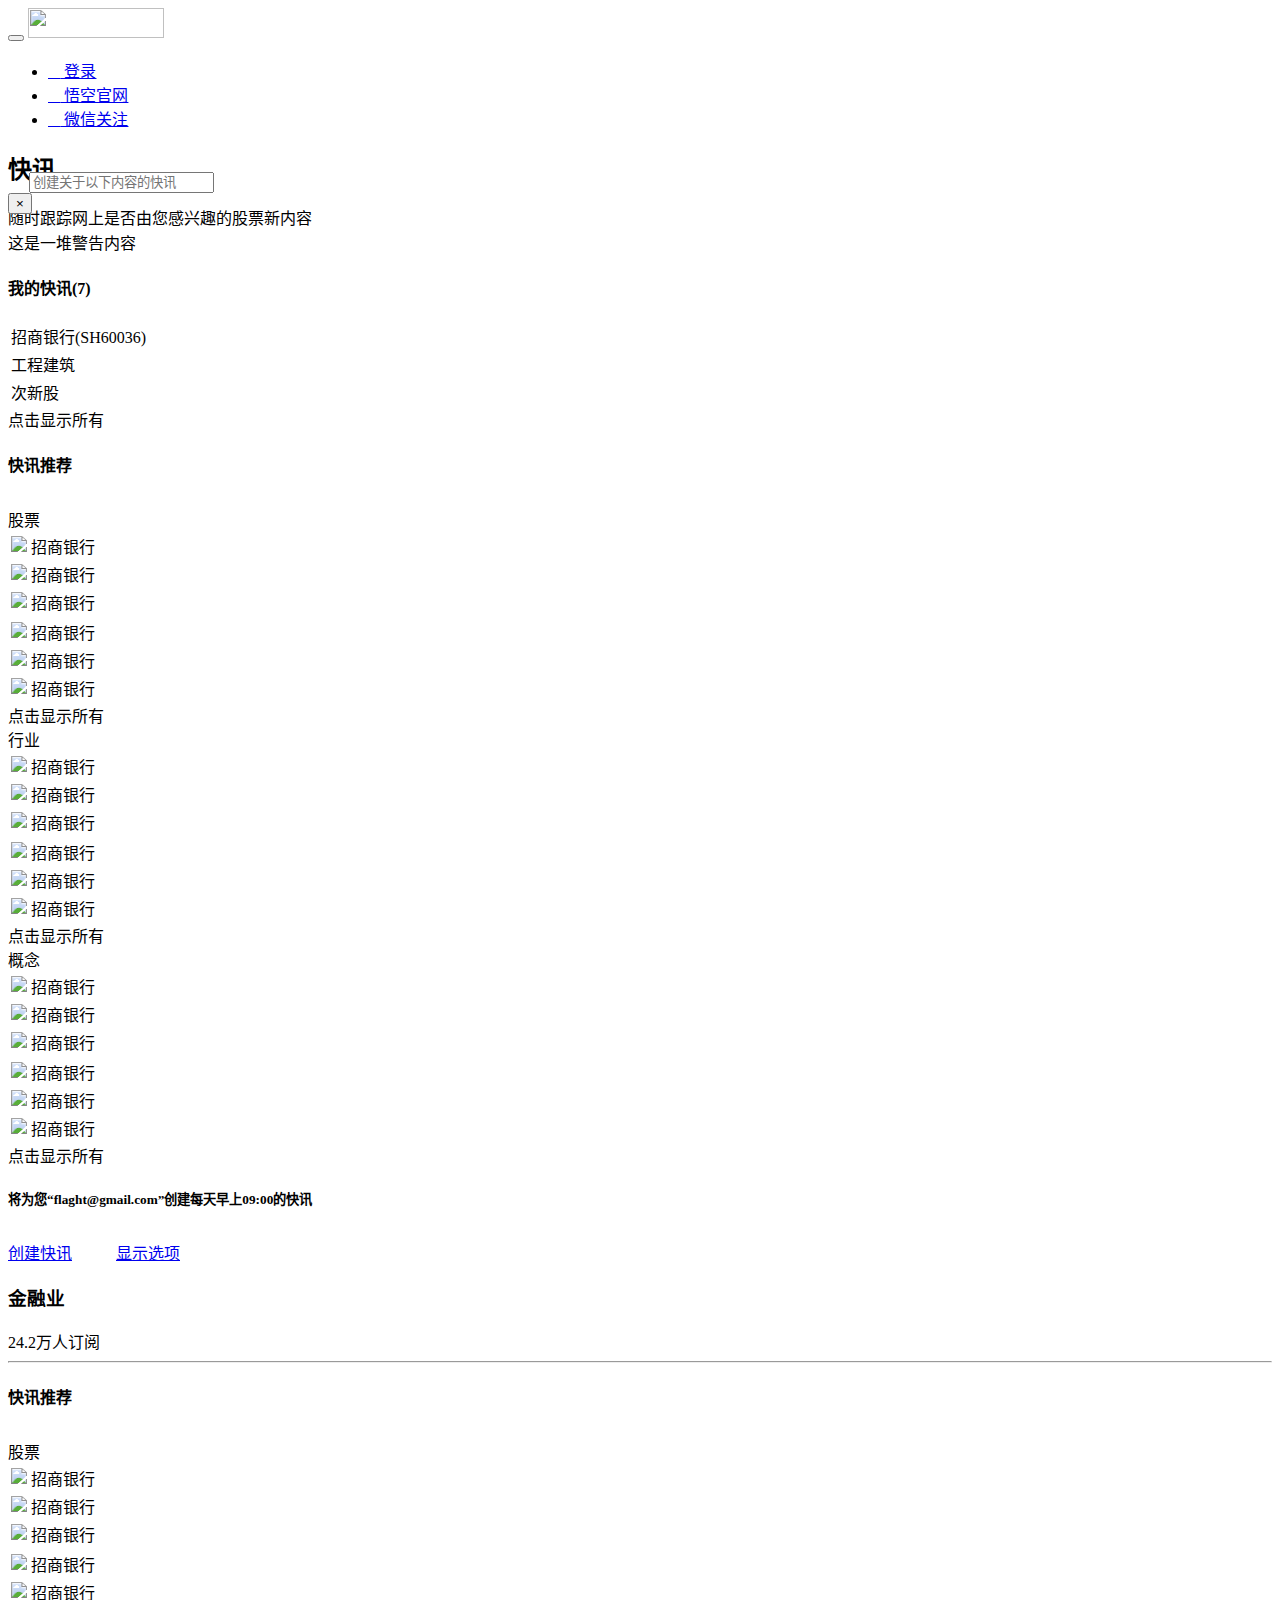
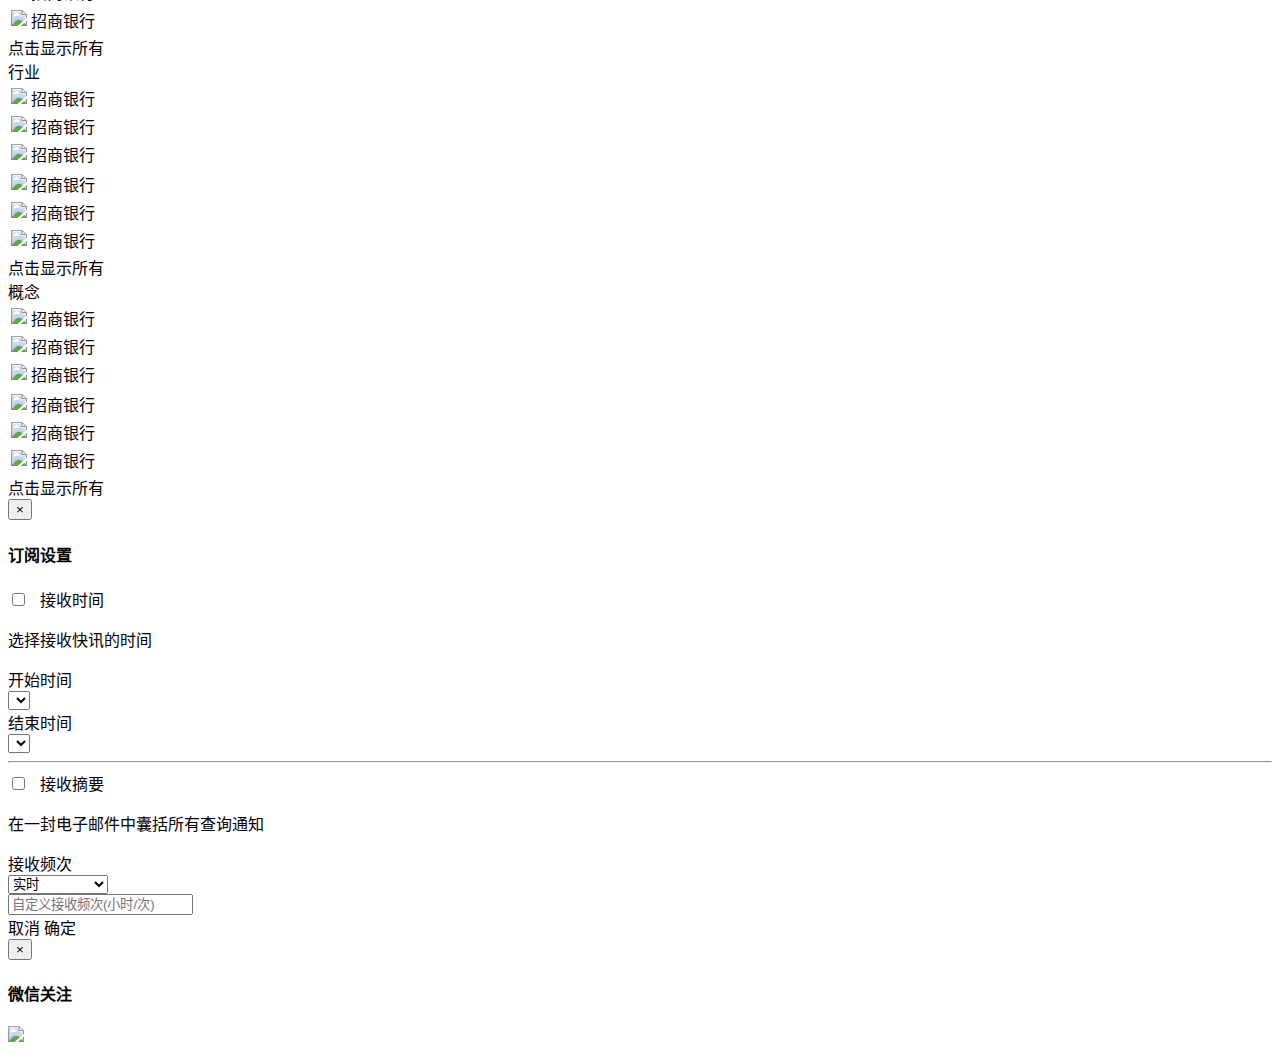
==== index.html @ 8798d3f3 "优化首页搜索功能" ====
<!DOCTYPE html>
<html lang="zh-CN">
<head>
    <title>快讯</title>
    <meta charset="utf-8">
    <meta http-equiv="X-UA-Compatible" content="IE=edge">
    <meta name="viewport" content="width=device-width, initial-scale=1">
    <link href="css/bootstrap.min.css?v=1.0" rel="stylesheet">
    <link href="css/bootstrap-material-design.min.css?v=1.0" rel="stylesheet">
    <link href="css/ripples.min.css?v=1.0" rel="stylesheet">
    <link href="css/jquery.dropdown.min.css?v=1.0" rel="stylesheet">
    <link rel="stylesheet" href="css/font-awesome.min.css?v=1.0">
    <link rel="stylesheet" href="css/style.min.css?v=1.0">
    <link rel="stylesheet" href="css/animate.min.css?v=1.0">
    <link rel="stylesheet" href="css/iconfont.min.css?v=1.0">
    <link rel="stylesheet" href="css/jquery.typeahead.min.css?v=1.0">
</head>
<body>

<div class="navbar navbar-inverse hidden-print top-pic">
    <div class="container" style="height: 164px;">
        <div class="navbar-header">
            <button type="button" class="navbar-toggle" data-toggle="collapse" data-target=".navbar-responsive-collapse">
                <span class="icon-bar"></span>
                <span class="icon-bar"></span>
                <span class="icon-bar"></span>
            </button>
            <a class="navbar-brand" href="/">
                <img src="imgs/logo.png" style="width: 136px;height: 30px;">
            </a>
        </div>
        <div class="navbar-collapse collapse navbar-responsive-collapse" id="header-right-icon">
            <ul class="nav navbar-nav navbar-right">
                <li><a href="javascript:void(0)"><i class="icon iconfont">&#xe60b;</i>&nbsp;登录</a></li>
                <li><a href="javascript:void(0)"><i class="icon iconfont">&#xe73b;</i>&nbsp;悟空官网</a></li>
                <li><a href="javascript:void(0)" id="wechat"> <i class="icon iconfont">&#xe679;</i>&nbsp;微信关注</a></li>
            </ul>
        </div>
        <div class="col-xs-8 col-xs-offset-2" style="padding-left: 0;padding-right: 0;">
            <h2>快讯</h2>
            <p class="toptips">
                随时跟踪网上是否由您感兴趣的股票新内容
            </p>
        </div>
    </div>
    <div class="col-md-12 search-box">
        <div class="container">
            <div class="col-md-8 col-md-offset-2" style="padding-left: 5px;padding-right:5px">
                <div class="typeahead-container">
                    <div class="typeahead-field">
                        <section id="search">
                            <label for="search-input">
                                <i class="icon iconfont">&#xe622;</i>
                            </label>
                            <input id="search-input" type="text" placeholder="创建关于以下内容的快讯" autocomplete="off"
                                   spellcheck="false" autocorrect="off" tabindex="1">
                            <!--<a id="search-clear" href="javascript:void(0);" class="fa fa-times-circle hide"></a>-->
                        </section>
                    </div>
                </div>
            </div>
        </div>
    </div>
</div>

<div class="container hide" id="allTips">
    <div class="bs-docs-section">
        <div class="row">
            <div class="col-md-8 col-md-offset-2">
                <div class="bs-component">
                    <div class="alert alert-dismissible alert-warning">
                        <button type="button" class="close" data-dismiss="alert">×</button>
                        <p>这是一堆警告内容</p>
                    </div>
                </div>
            </div>
        </div>
    </div>
</div>

<div class="container">
    <!--我的快讯模块-->
    <div class="bs-docs-section ">
        <div class="row">
            <div class="col-md-8 col-md-offset-2">
                <div class="bs-component">
                    <div class="jumbotron">
                        <h4 style="font-weight: 600;" id="myNewsCount">我的快讯(7)</h4>
                        <table id="myNewsHead" class="table">
                            <tbody>
                            <tr id="mynews_1">
                                <td><a>招商银行(SH60036)</a></td>
                                <td class="text-right">
                                    <i class="fa fa-pencil"></i>
                                    <i class="fa fa-times"></i>
                                </td>
                            </tr>
                            <tr id="mynews_2">
                                <td><a>工程建筑</a></td>
                                <td class="text-right">
                                    <i class="fa fa-pencil"></i>
                                    <i class="fa fa-times"></i>
                                </td>
                            </tr>
                            <tr id="mynews_3">
                                <td><a>次新股</a></td>
                                <td class="text-right">
                                    <i class="fa fa-pencil"></i>
                                    <i class="fa fa-times"></i>
                                </td>
                            </tr>
                            </tbody>
                        </table>
                        <footer class="text-center show-all-news">
                            <div id="showMyAll">
                                <div class="text-muted">点击显示所有</div>
                                <i class="fa fa-angle-down fa-2x"></i>
                            </div>
                        </footer>
                    </div>
                    <div id="setting-button">
                        <i class="fa fa-cog" data-toggle="modal" data-target="#complete-dialog"></i>
                    </div>
                </div>
            </div>
        </div>
    </div>
    <!--快讯推荐模块-->
    <div class="bs-docs-section ">
        <div class="row">
            <div class="col-md-8 col-md-offset-2">
                <div class="bs-component">
                    <div class="jumbotron" id="allrecommend">
                        <h4 style="padding-bottom: 10px;font-weight: 600;">快讯推荐</h4>
                        <span class="label-head-gp">股票</span>
                        <div class="container">
                            <div class="col-md-6">
                                <table class="table table-hover">
                                    <tr>
                                        <td><img src="imgs/dx.png"></td>
                                        <td>招商银行</td>
                                        <td><i class="fa fa-plus"></i></td>
                                    </tr>
                                    <tr>
                                        <td><img src="imgs/dx.png"></td>
                                        <td>招商银行</td>
                                        <td><i class="fa fa-plus"></i></td>
                                    </tr>
                                    <tr>
                                        <td><img src="imgs/dx.png"></td>
                                        <td>招商银行</td>
                                        <td><i class="fa fa-plus"></i></td>
                                    </tr>
                                </table>
                            </div>
                            <div class="col-md-6">
                                <table class="table table-hover">
                                    <tr>
                                        <td><img src="imgs/dx.png"></td>
                                        <td>招商银行</td>
                                        <td><i class="fa fa-plus"></i></td>
                                    </tr>
                                    <tr>
                                        <td><img src="imgs/dx.png"></td>
                                        <td>招商银行</td>
                                        <td><i class="fa fa-plus"></i></td>
                                    </tr>
                                    <tr>
                                        <td><img src="imgs/dx.png"></td>
                                        <td>招商银行</td>
                                        <td><i class="fa fa-plus"></i></td>
                                    </tr>
                                </table>
                            </div>
                        </div>
                        <footer class="text-center">
                            <div id="rec-gp-all">
                                <div class="text-muted">点击显示所有</div>
                                <i class="fa fa-angle-down fa-2x"></i>
                            </div>
                        </footer>

                        <span class="label-head-hy">行业</span>
                        <div class="container">
                            <div class="col-md-6">
                                <table class="table table-hover">
                                    <tr>
                                        <td><img src="imgs/dx.png"></td>
                                        <td>招商银行</td>
                                        <td><i class="fa fa-plus"></i></td>
                                    </tr>
                                    <tr>
                                        <td><img src="imgs/dx.png"></td>
                                        <td>招商银行</td>
                                        <td><i class="fa fa-plus"></i></td>
                                    </tr>
                                    <tr>
                                        <td><img src="imgs/dx.png"></td>
                                        <td>招商银行</td>
                                        <td><i class="fa fa-plus"></i></td>
                                    </tr>
                                </table>
                            </div>
                            <div class="col-md-6">
                                <table class="table table-hover">
                                    <tr>
                                        <td><img src="imgs/dx.png"></td>
                                        <td>招商银行</td>
                                        <td><i class="fa fa-plus"></i></td>
                                    </tr>
                                    <tr>
                                        <td><img src="imgs/dx.png"></td>
                                        <td>招商银行</td>
                                        <td><i class="fa fa-plus"></i></td>
                                    </tr>
                                    <tr>
                                        <td><img src="imgs/dx.png"></td>
                                        <td>招商银行</td>
                                        <td><i class="fa fa-plus"></i></td>
                                    </tr>
                                </table>
                            </div>
                        </div>
                        <footer class="text-center">
                            <div id="rec-hy-all">
                                <div class="text-muted">点击显示所有</div>
                                <i class="fa fa-angle-down fa-2x"></i>
                            </div>
                        </footer>

                        <span class="label-head-gn">概念</span>
                        <div class="container">
                            <div class="col-md-6">
                                <table class="table table-hover">
                                    <tr>
                                        <td><img src="imgs/dx.png"></td>
                                        <td>招商银行</td>
                                        <td><i class="fa fa-plus"></i></td>
                                    </tr>
                                    <tr>
                                        <td><img src="imgs/dx.png"></td>
                                        <td>招商银行</td>
                                        <td><i class="fa fa-plus"></i></td>
                                    </tr>
                                    <tr>
                                        <td><img src="imgs/dx.png"></td>
                                        <td>招商银行</td>
                                        <td><i class="fa fa-plus"></i></td>
                                    </tr>
                                </table>
                            </div>
                            <div class="col-md-6">
                                <table class="table table-hover">
                                    <tr>
                                        <td><img src="imgs/dx.png"></td>
                                        <td>招商银行</td>
                                        <td><i class="fa fa-plus"></i></td>
                                    </tr>
                                    <tr>
                                        <td><img src="imgs/dx.png"></td>
                                        <td>招商银行</td>
                                        <td><i class="fa fa-plus"></i></td>
                                    </tr>
                                    <tr>
                                        <td><img src="imgs/dx.png"></td>
                                        <td>招商银行</td>
                                        <td><i class="fa fa-plus"></i></td>
                                    </tr>
                                </table>
                            </div>
                        </div>
                        <footer class="text-center">
                            <div id="rec-gn-all">
                                <div class="text-muted">点击显示所有</div>
                                <i class="fa fa-angle-down fa-2x"></i>
                            </div>
                        </footer>
                    </div>
                </div>
            </div>
        </div>
    </div>

    <!--创建快讯模块-->
    <div class="bs-docs-section hide">
        <div class="row">
            <div class="col-md-8 col-md-offset-2">
                <div class="bs-component">
                    <div class="jumbotron">
                        <h5 style="padding-bottom: 10px;font-weight: 600;">将为您“flaght@gmail.com”创建每天早上09:00的快讯</h5>
                        <a href="javascript:void(0)" class="btn btn-raised btn-info">创建快讯</a>
                        <a href="javascript:void(0)" style="margin-left: 40px;">显示选项</a>
                    </div>
                </div>
            </div>
        </div>
    </div>
    <!--快讯列表模块-->
    <div class="bs-docs-section hide">
        <div class="row">
            <div class="col-md-8 col-md-offset-2">
                <div class="bs-component">
                    <div class="jumbotron">
                        <h3 style="font-weight: 600;">金融业</h3>
                        <div class="right-btn">
                            <label>24.2万人订阅</label>
                        </div>
                        <hr>
                        <h4 style="padding-bottom: 10px;font-weight: 600;">快讯推荐</h4>
                        <span class="label-head-gp">股票</span>
                        <div class="container">
                            <div class="col-md-6">
                                <table class="table table-hover">
                                    <tr>
                                        <td><img src="imgs/dx.png"></td>
                                        <td>招商银行</td>
                                        <td><i class="fa fa-plus"></i></td>
                                    </tr>
                                    <tr>
                                        <td><img src="imgs/dx.png"></td>
                                        <td>招商银行</td>
                                        <td><i class="fa fa-plus"></i></td>
                                    </tr>
                                    <tr>
                                        <td><img src="imgs/dx.png"></td>
                                        <td>招商银行</td>
                                        <td><i class="fa fa-plus"></i></td>
                                    </tr>
                                </table>
                            </div>
                            <div class="col-md-6">
                                <table class="table table-hover">
                                    <tr>
                                        <td><img src="imgs/dx.png"></td>
                                        <td>招商银行</td>
                                        <td><i class="fa fa-plus"></i></td>
                                    </tr>
                                    <tr>
                                        <td><img src="imgs/dx.png"></td>
                                        <td>招商银行</td>
                                        <td><i class="fa fa-plus"></i></td>
                                    </tr>
                                    <tr>
                                        <td><img src="imgs/dx.png"></td>
                                        <td>招商银行</td>
                                        <td><i class="fa fa-plus"></i></td>
                                    </tr>
                                </table>
                            </div>
                        </div>
                        <footer class="text-center">
                            <div class="text-muted">点击显示所有</div>
                            <i class="fa fa-angle-down fa-2x"></i>
                        </footer>

                        <span class="label-head-hy">行业</span>
                        <div class="container">
                            <div class="col-md-6">
                                <table class="table table-hover">
                                    <tr>
                                        <td><img src="imgs/dx.png"></td>
                                        <td>招商银行</td>
                                        <td><i class="fa fa-plus"></i></td>
                                    </tr>
                                    <tr>
                                        <td><img src="imgs/dx.png"></td>
                                        <td>招商银行</td>
                                        <td><i class="fa fa-plus"></i></td>
                                    </tr>
                                    <tr>
                                        <td><img src="imgs/dx.png"></td>
                                        <td>招商银行</td>
                                        <td><i class="fa fa-plus"></i></td>
                                    </tr>
                                </table>
                            </div>
                            <div class="col-md-6">
                                <table class="table table-hover">
                                    <tr>
                                        <td><img src="imgs/dx.png"></td>
                                        <td>招商银行</td>
                                        <td><i class="fa fa-plus"></i></td>
                                    </tr>
                                    <tr>
                                        <td><img src="imgs/dx.png"></td>
                                        <td>招商银行</td>
                                        <td><i class="fa fa-plus"></i></td>
                                    </tr>
                                    <tr>
                                        <td><img src="imgs/dx.png"></td>
                                        <td>招商银行</td>
                                        <td><i class="fa fa-plus"></i></td>
                                    </tr>
                                </table>
                            </div>
                        </div>
                        <footer class="text-center">
                            <div class="text-muted">点击显示所有</div>
                            <i class="fa fa-angle-down fa-2x"></i>
                        </footer>

                        <span class="label-head-gn">概念</span>
                        <div class="container">
                            <div class="col-md-6">
                                <table class="table table-hover">
                                    <tr>
                                        <td><img src="imgs/dx.png"></td>
                                        <td>招商银行</td>
                                        <td><i class="fa fa-plus"></i></td>
                                    </tr>
                                    <tr>
                                        <td><img src="imgs/dx.png"></td>
                                        <td>招商银行</td>
                                        <td><i class="fa fa-plus"></i></td>
                                    </tr>
                                    <tr>
                                        <td><img src="imgs/dx.png"></td>
                                        <td>招商银行</td>
                                        <td><i class="fa fa-plus"></i></td>
                                    </tr>
                                </table>
                            </div>
                            <div class="col-md-6">
                                <table class="table table-hover">
                                    <tr>
                                        <td><img src="imgs/dx.png"></td>
                                        <td>招商银行</td>
                                        <td><i class="fa fa-plus"></i></td>
                                    </tr>
                                    <tr>
                                        <td><img src="imgs/dx.png"></td>
                                        <td>招商银行</td>
                                        <td><i class="fa fa-plus"></i></td>
                                    </tr>
                                    <tr>
                                        <td><img src="imgs/dx.png"></td>
                                        <td>招商银行</td>
                                        <td><i class="fa fa-plus"></i></td>
                                    </tr>
                                </table>
                            </div>
                        </div>
                        <footer class="text-center">
                            <div class="text-muted">点击显示所有</div>
                            <i class="fa fa-angle-down fa-2x"></i>
                        </footer>
                    </div>
                </div>
            </div>
        </div>
    </div>
</div>

<!--设置资讯-弹出框-->
<div id="complete-dialog" class="modal fade" tabindex="-1">
    <div class="modal-dialog modal-lsm">
        <div class="modal-content">
            <div class="modal-header">
                <button type="button" class="close" data-dismiss="modal" aria-hidden="true">&times;</button>
                <h4 class="modal-title">订阅设置</h4>
            </div>
            <div class="modal-body">
                <div id="settings" class="row">
                    <div class="col-xs-12">
                        <div class="checkbox">
                            <label>
                                <input id="cbReceiveTime" type="checkbox"> &nbsp;&nbsp;接收时间
                            </label>
                        </div>
                        <p class="text-muted">选择接收快讯的时间</p>
                        <div class="form-group hide" id="receiveBox">
                            <label for="startTime" class="col-md-3 control-label">开始时间</label>
                            <div class="col-md-9">
                                <select id="startTime" class="form-control">
                                </select>
                            </div>
                            <label for="endTime" class="col-md-3 control-label">结束时间</label>
                            <div class="col-md-9">
                                <select id="endTime" class="form-control">
                                </select>
                            </div>
                        </div>
                    </div>
                    <div class="col-xs-12">
                        <hr>
                    </div>
                    <div class="col-xs-12">
                        <div class="checkbox">
                            <label>
                                <input id="cbSummary" type="checkbox"> &nbsp;&nbsp;接收摘要
                            </label>
                        </div>
                        <p class="text-muted">在一封电子邮件中囊括所有查询通知</p>
                        <div class="form-group hide" id="summaryBox">
                            <label for="receiveTimes" class="col-md-3 control-label">接收频次</label>
                            <div class="col-md-9">
                                <select id="receiveTimes" class="form-control">
                                    <option value="1">实时</option>
                                    <option value="2">每半小时一次</option>
                                    <option value="3">每小时一次</option>
                                    <option value="4">每两小时一次</option>
                                    <option value="0">自定义</option>
                                </select>
                            </div>
                        </div>
                        <div class="form-group hide" id="userDefineBox">
                            <div class="col-md-9 col-md-offset-3">
                                <input type="number" min="0" class="form-control" id="userDefineTimes"
                                       placeholder="自定义接收频次(小时/次)">
                            </div>
                        </div>
                    </div>
                </div>
            </div>
            <div class="modal-footer">
                <a class="btn btn-danger" data-dismiss="modal">
                    <span>取消</span>
                </a>
                <a class="btn btn-info" id="settingOk">
                    <span>确定</span>
                </a>
            </div>
        </div>
    </div>
</div>
<!--微信二维码弹出框-->
<div id="wechat-dialog" class="modal fade" tabindex="-1">
    <div class="modal-dialog modal-sm">
        <div class="modal-content">
            <div class="modal-header">
                <button type="button" class="close" data-dismiss="modal" aria-hidden="true">&times;</button>
                <h4 class="modal-title">微信关注</h4>
            </div>
            <div class="modal-body text-center">
                <img src="imgs/qrcode.png">
            </div>
        </div>
    </div>
</div>

</body>
<script src="js/jquery-1.10.2.min.js?v=1.0"></script>
<script src="js/bootstrap.min.js?v=1.0"></script>
<script src="js/ripples.min.js?v=1.0"></script>
<script src="js/material.min.js?v=1.0"></script>
<script src="js/posfixed.min.js?v=1.0"></script>
<script src="js/selecttime.min.js?v=1.0"></script>
<script src="js/jquery.dropdown.min.js?v=1.0"></script>
<script src="js/jquery.typeahead.min.js?v=1.0"></script>
<script src="js/jindowin-index.min.js?v=1.0"></script>
</html>
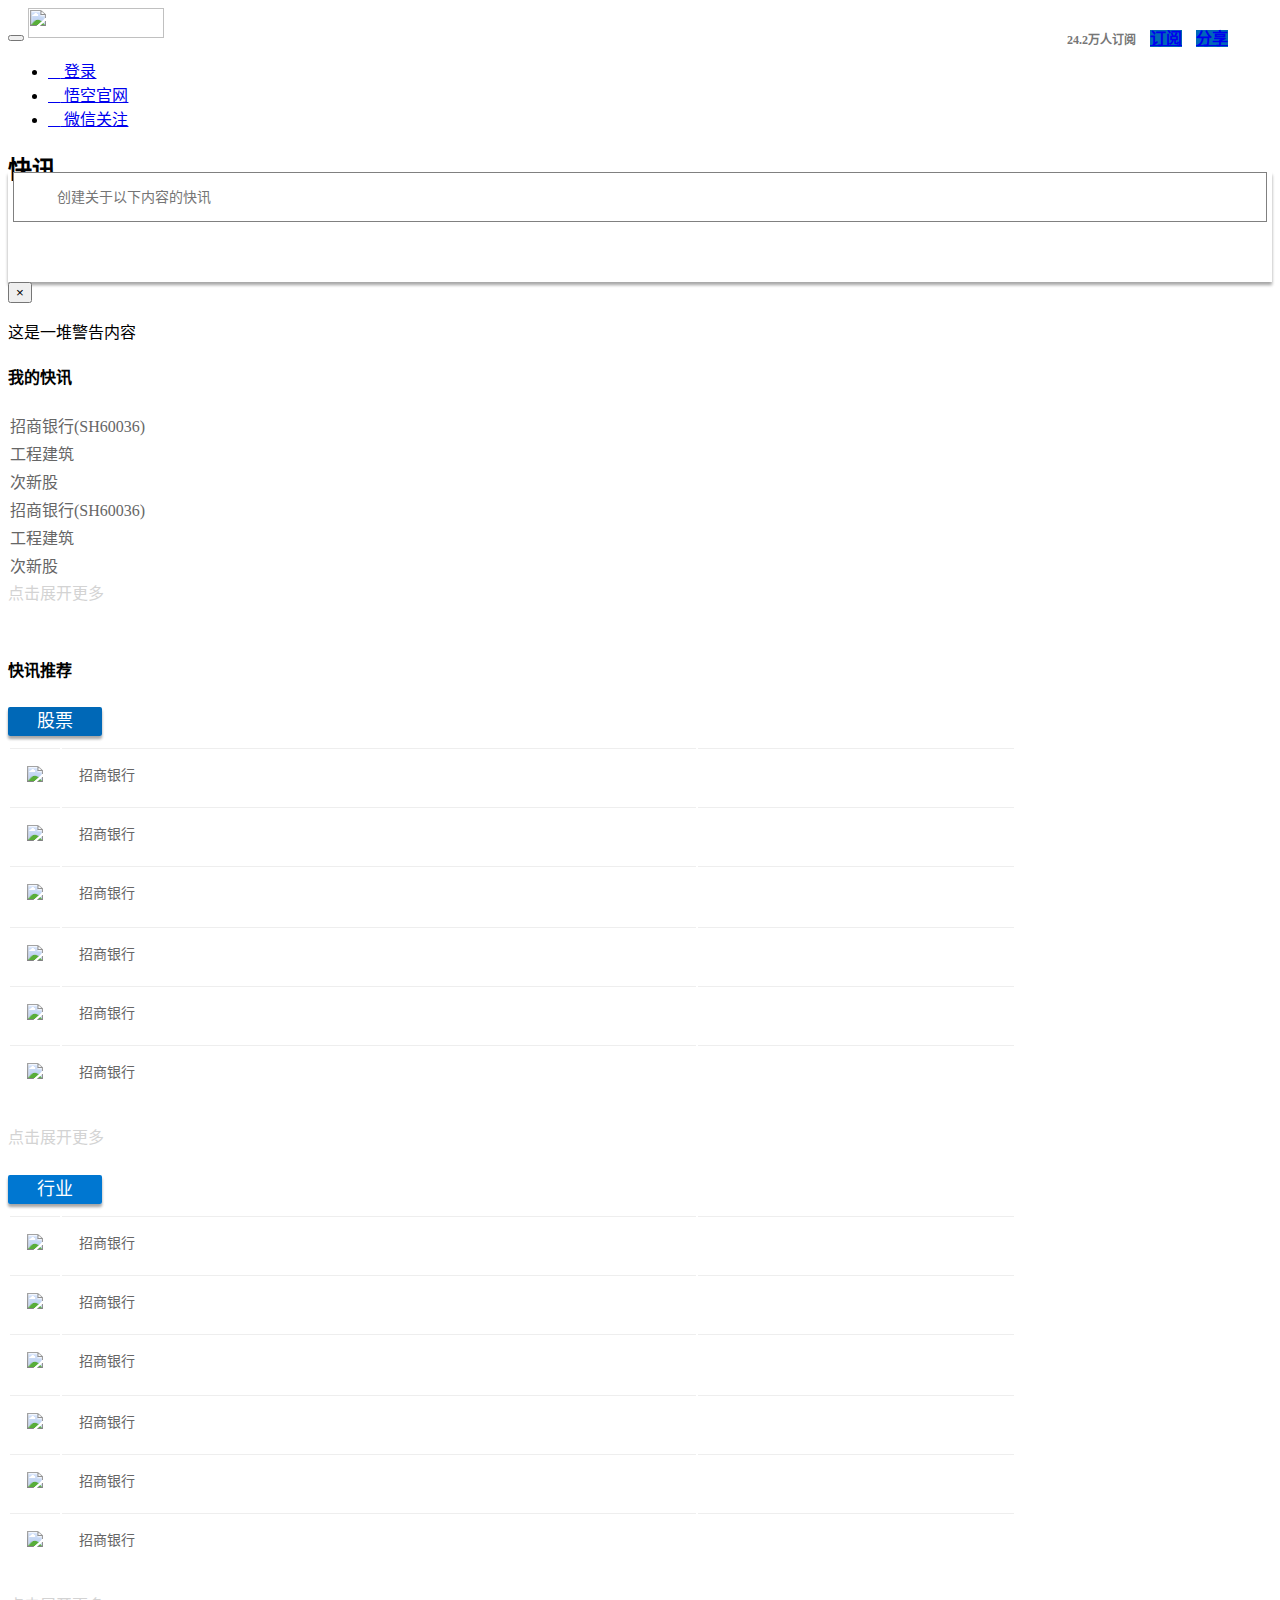
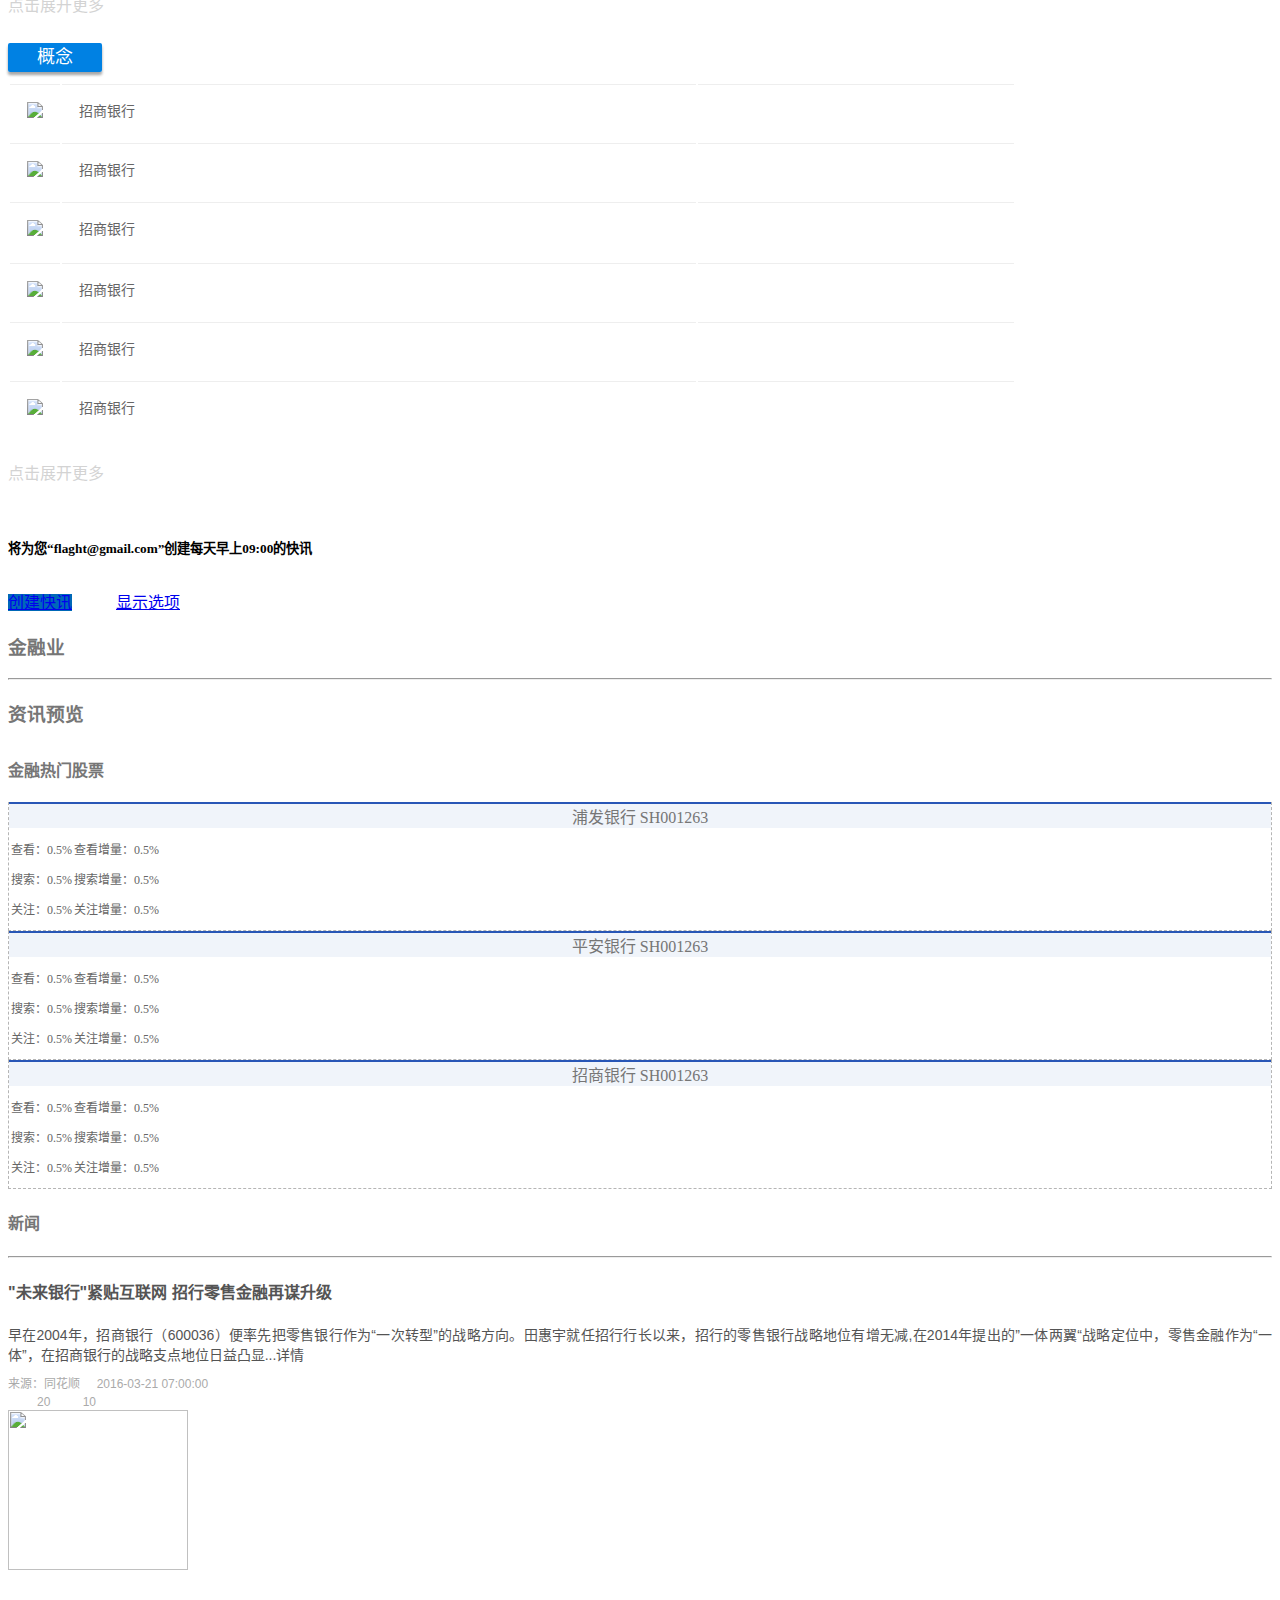
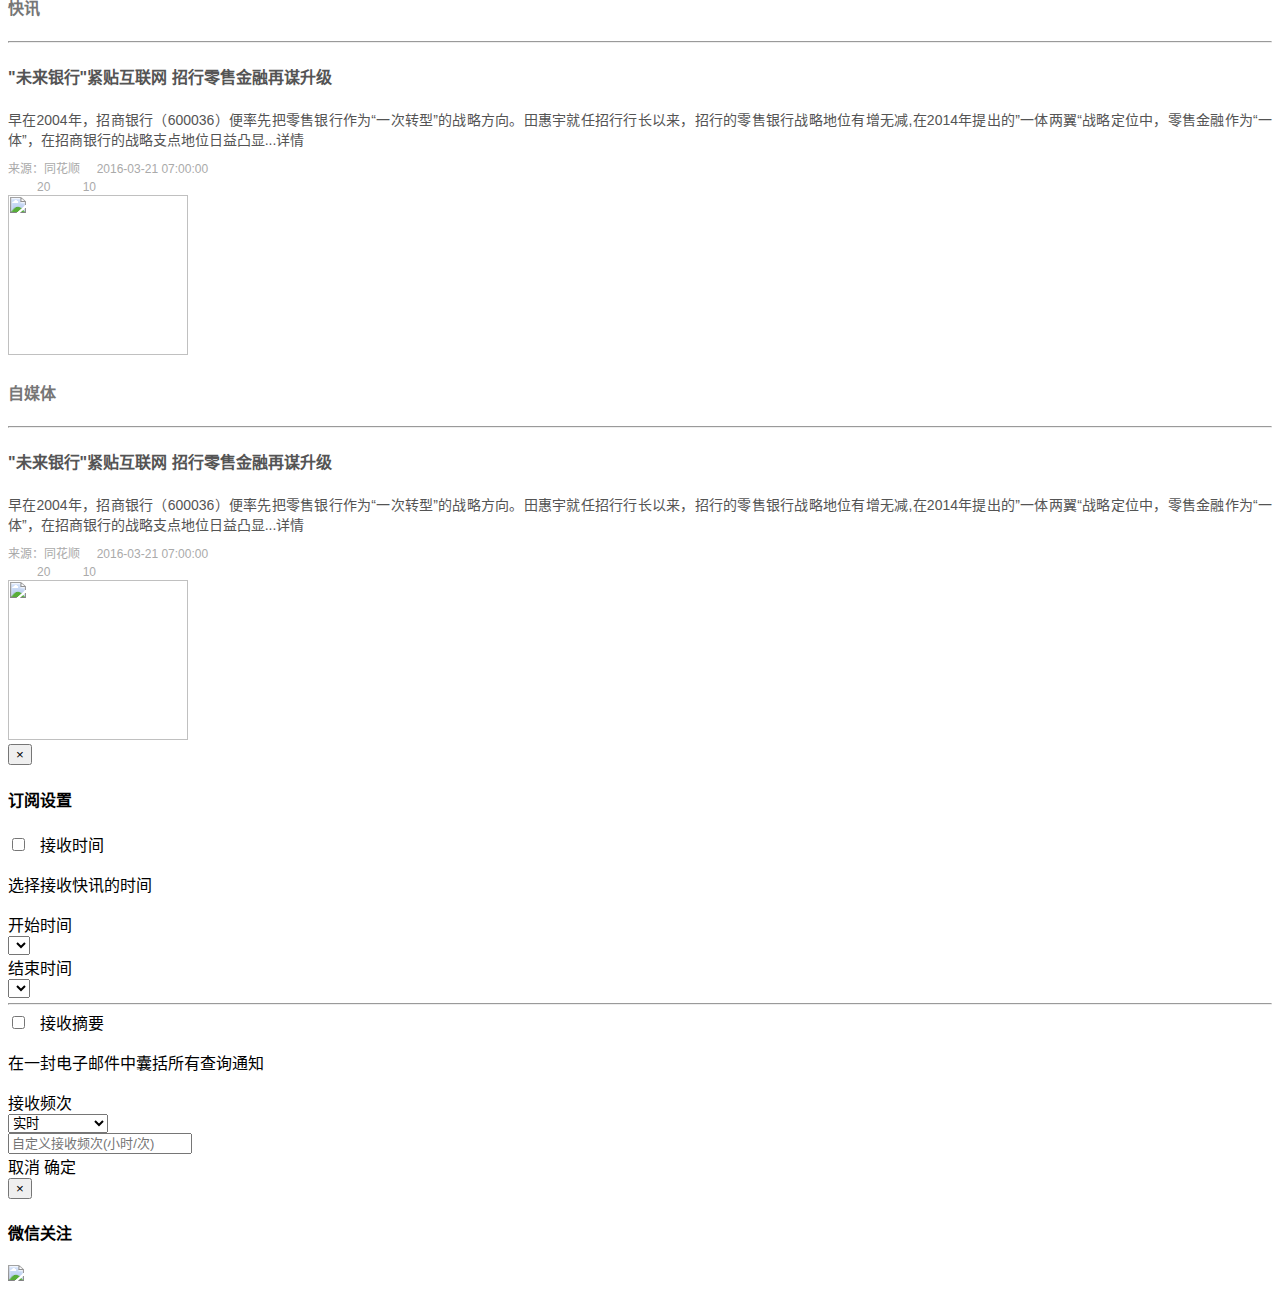
==== commit e92dde55: "1、增加远程调用接口处理 2、增加首页搜索处理 3、增加行业详情页 4、对接搜索接口" ====
--- a/index.html
+++ b/index.html
@@ -20,7 +20,8 @@
 <div class="navbar navbar-inverse hidden-print top-pic">
     <div class="container" style="height: 164px;">
         <div class="navbar-header">
-            <button type="button" class="navbar-toggle" data-toggle="collapse" data-target=".navbar-responsive-collapse">
+            <button type="button" class="navbar-toggle" data-toggle="collapse"
+                    data-target=".navbar-responsive-collapse">
                 <span class="icon-bar"></span>
                 <span class="icon-bar"></span>
                 <span class="icon-bar"></span>
@@ -52,9 +53,8 @@
                             <label for="search-input">
                                 <i class="icon iconfont">&#xe622;</i>
                             </label>
-                            <input id="search-input" type="text" placeholder="创建关于以下内容的快讯" autocomplete="off"
+                            <input id="search-input" type="search" placeholder="创建关于以下内容的快讯" autocomplete="off"
                                    spellcheck="false" autocorrect="off" tabindex="1">
-                            <!--<a id="search-clear" href="javascript:void(0);" class="fa fa-times-circle hide"></a>-->
                         </section>
                     </div>
                 </div>
@@ -80,12 +80,12 @@
 
 <div class="container">
     <!--我的快讯模块-->
-    <div class="bs-docs-section ">
+    <div class="bs-docs-section mynews hide">
         <div class="row">
             <div class="col-md-8 col-md-offset-2">
                 <div class="bs-component">
                     <div class="jumbotron">
-                        <h4 style="font-weight: 600;" id="myNewsCount">我的快讯(7)</h4>
+                        <h4 style="font-weight: 600;" id="myNewsCount">我的快讯</h4>
                         <table id="myNewsHead" class="table">
                             <tbody>
                             <tr id="mynews_1">
@@ -109,11 +109,32 @@
                                     <i class="fa fa-times"></i>
                                 </td>
                             </tr>
+                            <tr id="mynews_4">
+                                <td><a>招商银行(SH60036)</a></td>
+                                <td class="text-right">
+                                    <i class="fa fa-pencil"></i>
+                                    <i class="fa fa-times"></i>
+                                </td>
+                            </tr>
+                            <tr id="mynews_5">
+                                <td><a>工程建筑</a></td>
+                                <td class="text-right">
+                                    <i class="fa fa-pencil"></i>
+                                    <i class="fa fa-times"></i>
+                                </td>
+                            </tr>
+                            <tr id="mynews_6">
+                                <td><a>次新股</a></td>
+                                <td class="text-right">
+                                    <i class="fa fa-pencil"></i>
+                                    <i class="fa fa-times"></i>
+                                </td>
+                            </tr>
                             </tbody>
                         </table>
                         <footer class="text-center show-all-news">
                             <div id="showMyAll">
-                                <div class="text-muted">点击显示所有</div>
+                                <div class="text-muted">点击展开更多</div>
                                 <i class="fa fa-angle-down fa-2x"></i>
                             </div>
                         </footer>
@@ -126,7 +147,7 @@
         </div>
     </div>
     <!--快讯推荐模块-->
-    <div class="bs-docs-section ">
+    <div class="bs-docs-section recommendnews hide">
         <div class="row">
             <div class="col-md-8 col-md-offset-2">
                 <div class="bs-component">
@@ -175,7 +196,7 @@
                         </div>
                         <footer class="text-center">
                             <div id="rec-gp-all">
-                                <div class="text-muted">点击显示所有</div>
+                                <div class="text-muted">点击展开更多</div>
                                 <i class="fa fa-angle-down fa-2x"></i>
                             </div>
                         </footer>
@@ -223,7 +244,7 @@
                         </div>
                         <footer class="text-center">
                             <div id="rec-hy-all">
-                                <div class="text-muted">点击显示所有</div>
+                                <div class="text-muted">点击展开更多</div>
                                 <i class="fa fa-angle-down fa-2x"></i>
                             </div>
                         </footer>
@@ -271,7 +292,7 @@
                         </div>
                         <footer class="text-center">
                             <div id="rec-gn-all">
-                                <div class="text-muted">点击显示所有</div>
+                                <div class="text-muted">点击展开更多</div>
                                 <i class="fa fa-angle-down fa-2x"></i>
                             </div>
                         </footer>
@@ -281,14 +302,14 @@
         </div>
     </div>
 
-    <!--创建快讯模块-->
-    <div class="bs-docs-section hide">
+    <!--创建快讯以及设置接收模块-->
+    <div class="bs-docs-section settingnews ">
         <div class="row">
             <div class="col-md-8 col-md-offset-2">
                 <div class="bs-component">
                     <div class="jumbotron">
                         <h5 style="padding-bottom: 10px;font-weight: 600;">将为您“flaght@gmail.com”创建每天早上09:00的快讯</h5>
-                        <a href="javascript:void(0)" class="btn btn-raised btn-info">创建快讯</a>
+                        <a class="btn btn-raised btn-info" href="javascript:void(0)" style="background-color: #0068b7;">创建快讯</a>
                         <a href="javascript:void(0)" style="margin-left: 40px;">显示选项</a>
                     </div>
                 </div>
@@ -296,154 +317,198 @@
         </div>
     </div>
     <!--快讯列表模块-->
-    <div class="bs-docs-section hide">
+    <div class="bs-docs-section newsinfo ">
         <div class="row">
             <div class="col-md-8 col-md-offset-2">
                 <div class="bs-component">
                     <div class="jumbotron">
-                        <h3 style="font-weight: 600;">金融业</h3>
-                        <div class="right-btn">
-                            <label>24.2万人订阅</label>
-                        </div>
-                        <hr>
-                        <h4 style="padding-bottom: 10px;font-weight: 600;">快讯推荐</h4>
-                        <span class="label-head-gp">股票</span>
-                        <div class="container">
-                            <div class="col-md-6">
-                                <table class="table table-hover">
-                                    <tr>
-                                        <td><img src="imgs/dx.png"></td>
-                                        <td>招商银行</td>
-                                        <td><i class="fa fa-plus"></i></td>
-                                    </tr>
-                                    <tr>
-                                        <td><img src="imgs/dx.png"></td>
-                                        <td>招商银行</td>
-                                        <td><i class="fa fa-plus"></i></td>
-                                    </tr>
-                                    <tr>
-                                        <td><img src="imgs/dx.png"></td>
-                                        <td>招商银行</td>
-                                        <td><i class="fa fa-plus"></i></td>
-                                    </tr>
-                                </table>
-                            </div>
-                            <div class="col-md-6">
-                                <table class="table table-hover">
-                                    <tr>
-                                        <td><img src="imgs/dx.png"></td>
-                                        <td>招商银行</td>
-                                        <td><i class="fa fa-plus"></i></td>
-                                    </tr>
-                                    <tr>
-                                        <td><img src="imgs/dx.png"></td>
-                                        <td>招商银行</td>
-                                        <td><i class="fa fa-plus"></i></td>
-                                    </tr>
-                                    <tr>
-                                        <td><img src="imgs/dx.png"></td>
-                                        <td>招商银行</td>
-                                        <td><i class="fa fa-plus"></i></td>
-                                    </tr>
-                                </table>
-                            </div>
-                        </div>
-                        <footer class="text-center">
-                            <div class="text-muted">点击显示所有</div>
-                            <i class="fa fa-angle-down fa-2x"></i>
-                        </footer>
-
-                        <span class="label-head-hy">行业</span>
-                        <div class="container">
-                            <div class="col-md-6">
-                                <table class="table table-hover">
-                                    <tr>
-                                        <td><img src="imgs/dx.png"></td>
-                                        <td>招商银行</td>
-                                        <td><i class="fa fa-plus"></i></td>
-                                    </tr>
-                                    <tr>
-                                        <td><img src="imgs/dx.png"></td>
-                                        <td>招商银行</td>
-                                        <td><i class="fa fa-plus"></i></td>
-                                    </tr>
-                                    <tr>
-                                        <td><img src="imgs/dx.png"></td>
-                                        <td>招商银行</td>
-                                        <td><i class="fa fa-plus"></i></td>
-                                    </tr>
-                                </table>
-                            </div>
-                            <div class="col-md-6">
-                                <table class="table table-hover">
-                                    <tr>
-                                        <td><img src="imgs/dx.png"></td>
-                                        <td>招商银行</td>
-                                        <td><i class="fa fa-plus"></i></td>
-                                    </tr>
-                                    <tr>
-                                        <td><img src="imgs/dx.png"></td>
-                                        <td>招商银行</td>
-                                        <td><i class="fa fa-plus"></i></td>
-                                    </tr>
-                                    <tr>
-                                        <td><img src="imgs/dx.png"></td>
-                                        <td>招商银行</td>
-                                        <td><i class="fa fa-plus"></i></td>
-                                    </tr>
-                                </table>
-                            </div>
-                        </div>
-                        <footer class="text-center">
-                            <div class="text-muted">点击显示所有</div>
-                            <i class="fa fa-angle-down fa-2x"></i>
-                        </footer>
-
-                        <span class="label-head-gn">概念</span>
-                        <div class="container">
-                            <div class="col-md-6">
-                                <table class="table table-hover">
-                                    <tr>
-                                        <td><img src="imgs/dx.png"></td>
-                                        <td>招商银行</td>
-                                        <td><i class="fa fa-plus"></i></td>
-                                    </tr>
-                                    <tr>
-                                        <td><img src="imgs/dx.png"></td>
-                                        <td>招商银行</td>
-                                        <td><i class="fa fa-plus"></i></td>
-                                    </tr>
-                                    <tr>
-                                        <td><img src="imgs/dx.png"></td>
-                                        <td>招商银行</td>
-                                        <td><i class="fa fa-plus"></i></td>
-                                    </tr>
-                                </table>
-                            </div>
-                            <div class="col-md-6">
-                                <table class="table table-hover">
-                                    <tr>
-                                        <td><img src="imgs/dx.png"></td>
-                                        <td>招商银行</td>
-                                        <td><i class="fa fa-plus"></i></td>
-                                    </tr>
-                                    <tr>
-                                        <td><img src="imgs/dx.png"></td>
-                                        <td>招商银行</td>
-                                        <td><i class="fa fa-plus"></i></td>
-                                    </tr>
-                                    <tr>
-                                        <td><img src="imgs/dx.png"></td>
-                                        <td>招商银行</td>
-                                        <td><i class="fa fa-plus"></i></td>
-                                    </tr>
-                                </table>
-                            </div>
-                        </div>
-                        <footer class="text-center">
-                            <div class="text-muted">点击显示所有</div>
-                            <i class="fa fa-angle-down fa-2x"></i>
-                        </footer>
+                        <div class="hy-hotstock">
+                            <h3 style="font-weight: 600;">金融业</h3>
+                            <div style="position: absolute; padding-left: 92px; margin-top: -40px;">
+                                <i class="icon iconfont">&#xf013b;</i>
+                            </div>
+
+                            <div class="right-btn">
+                                <label>24.2万人订阅</label>
+                                <a class="btn btn-raised btn-info btn-sm" href="javascript:void(0)"
+                                   style="background-color: #0068b7;">订阅</a>
+                                <a class="btn btn-raised btn-info btn-sm" href="javascript:void(0)"
+                                   style="background-color: #0068b7;">分享</a>
+                            </div>
+                            <hr>
+                            <h3 style="padding-bottom: 10px;">资讯预览</h3>
+                            <h4>金融热门股票</h4>
+                            <div class="container hot-stock">
+                                <div class="col-md-4">
+                                    <div class="panel panel-default">
+                                        <div class="panel-heading">浦发银行 SH001263</div>
+                                        <div class="panel-body">
+                                            <table class="table text-center">
+                                                <tr>
+                                                    <td>查看：0.5%</td>
+                                                    <td>查看增量：0.5%</td>
+                                                </tr>
+                                                <tr>
+                                                    <td>搜索：0.5%</td>
+                                                    <td>搜索增量：0.5%</td>
+                                                </tr>
+                                                <tr>
+                                                    <td>关注：0.5%</td>
+                                                    <td>关注增量：0.5%</td>
+                                                </tr>
+                                            </table>
+                                        </div>
+                                    </div>
+                                </div>
+                                <div class="col-md-4">
+                                    <div class="panel panel-default">
+                                        <div class="panel-heading">平安银行 SH001263</div>
+                                        <div class="panel-body">
+                                            <table class="table text-center">
+                                                <tr>
+                                                    <td>查看：0.5%</td>
+                                                    <td>查看增量：0.5%</td>
+                                                </tr>
+                                                <tr>
+                                                    <td>搜索：0.5%</td>
+                                                    <td>搜索增量：0.5%</td>
+                                                </tr>
+                                                <tr>
+                                                    <td>关注：0.5%</td>
+                                                    <td>关注增量：0.5%</td>
+                                                </tr>
+                                            </table>
+                                        </div>
+                                    </div>
+                                </div>
+                                <div class="col-md-4">
+                                    <div class="panel panel-default">
+                                        <div class="panel-heading">招商银行 SH001263</div>
+                                        <div class="panel-body">
+                                            <table class="table text-center">
+                                                <tr>
+                                                    <td>查看：0.5%</td>
+                                                    <td>查看增量：0.5%</td>
+                                                </tr>
+                                                <tr>
+                                                    <td>搜索：0.5%</td>
+                                                    <td>搜索增量：0.5%</td>
+                                                </tr>
+                                                <tr>
+                                                    <td>关注：0.5%</td>
+                                                    <td>关注增量：0.5%</td>
+                                                </tr>
+                                            </table>
+                                        </div>
+                                    </div>
+                                </div>
+                            </div>
+                        </div>
+                        <div class="hy-xw">
+                            <div class="row">
+                                <div class="col-md-12">
+                                    <h4>新闻</h4>
+                                    <hr style="margin-top:0; ">
+                                </div>
+                                <div class="col-md-12">
+                                    <div class="col-md-9">
+                                        <div class="hy-news-top">
+                                            <h4>"未来银行"紧贴互联网 招行零售金融再谋升级</h4>
+                                        </div>
+                                        <div class="hy-news-content">
+                                            <p>
+                                                早在2004年，招商银行（600036）便率先把零售银行作为“一次转型”的战略方向。田惠宇就任招行行长以来，招行的零售银行战略地位有增无减,在2014年提出的”一体两翼“战略定位中，零售金融作为“一体”，在招商银行的战略支点地位日益凸显...详情
+                                            </p>
+                                        </div>
+                                        <div class="hy-news-bottom">
+                                            <div class="col-md-6 text-left">
+                                                <label>来源：同花顺&nbsp;&nbsp;&nbsp;&nbsp; 2016-03-21 07:00:00</label>
+                                            </div>
+                                            <div class="col-md-6 text-right">
+                                                <label>
+                                                    <i class="icon iconfont">&#xe61e;</i>20
+                                                    <i class="icon iconfont">&#xe61d;</i>10
+                                                    <i class="icon iconfont">&#xe610;</i>
+                                                </label>
+                                            </div>
+                                        </div>
+                                    </div>
+                                    <div class="col-md-3 hy-news-pic">
+                                        <img src="imgs/qrcode.png">
+                                    </div>
+                                </div>
+                            </div>
+                        </div>
+                        <div class="hy-kx">
+                            <div class="row">
+                                <div class="col-md-12">
+                                    <h4>快讯</h4>
+                                    <hr style="margin-top:0; ">
+                                </div>
+                                <div class="col-md-12">
+                                    <div class="col-md-9">
+                                        <div class="hy-news-top">
+                                            <h4>"未来银行"紧贴互联网 招行零售金融再谋升级</h4>
+                                        </div>
+                                        <div class="hy-news-content">
+                                            <p>
+                                                早在2004年，招商银行（600036）便率先把零售银行作为“一次转型”的战略方向。田惠宇就任招行行长以来，招行的零售银行战略地位有增无减,在2014年提出的”一体两翼“战略定位中，零售金融作为“一体”，在招商银行的战略支点地位日益凸显...详情
+                                            </p>
+                                        </div>
+                                        <div class="hy-news-bottom">
+                                            <div class="col-md-6 text-left">
+                                                <label>来源：同花顺&nbsp;&nbsp;&nbsp;&nbsp; 2016-03-21 07:00:00</label>
+                                            </div>
+                                            <div class="col-md-6 text-right">
+                                                <label>
+                                                    <i class="icon iconfont">&#xe61e;</i>20
+                                                    <i class="icon iconfont">&#xe61d;</i>10
+                                                    <i class="icon iconfont">&#xe610;</i>
+                                                </label>
+                                            </div>
+                                        </div>
+                                    </div>
+                                    <div class="col-md-3 hy-news-pic">
+                                        <img src="imgs/qrcode.png">
+                                    </div>
+                                </div>
+                            </div>
+                        </div>
+                        <div class="hy-zmt">
+                            <div class="row">
+                                <div class="col-md-12">
+                                    <h4>自媒体</h4>
+                                    <hr style="margin-top:0; ">
+                                </div>
+                                <div class="col-md-12">
+                                    <div class="col-md-9">
+                                        <div class="hy-news-top">
+                                            <h4>"未来银行"紧贴互联网 招行零售金融再谋升级</h4>
+                                        </div>
+                                        <div class="hy-news-content">
+                                            <p>
+                                                早在2004年，招商银行（600036）便率先把零售银行作为“一次转型”的战略方向。田惠宇就任招行行长以来，招行的零售银行战略地位有增无减,在2014年提出的”一体两翼“战略定位中，零售金融作为“一体”，在招商银行的战略支点地位日益凸显...详情
+                                            </p>
+                                        </div>
+                                        <div class="hy-news-bottom">
+                                            <div class="col-md-6 text-left">
+                                                <label>来源：同花顺 &nbsp;&nbsp;&nbsp;&nbsp;2016-03-21 07:00:00</label>
+                                            </div>
+                                            <div class="col-md-6 text-right">
+                                                <label>
+                                                    <i class="icon iconfont">&#xe61e;</i>20
+                                                    <i class="icon iconfont">&#xe61d;</i>10
+                                                    <i class="icon iconfont">&#xe610;</i>
+                                                </label>
+                                            </div>
+                                        </div>
+                                    </div>
+                                    <div class="col-md-3 hy-news-pic">
+                                        <img src="imgs/qrcode.png">
+                                    </div>
+                                </div>
+                            </div>
+                        </div>
                     </div>
                 </div>
             </div>
--- a/css/style.min.css
+++ b/css/style.min.css
@@ -0,0 +1 @@
+i{cursor:pointer;color:lightgray}.top-pic{background:url("../imgs/top-pic.png")}.navbar-right i{color:#FFF}footer>div{cursor:pointer;color:lightgray}#myNewsHead>tbody>tr>td{border:0;font-size:16px;color:#666;font-weight:400}#myNewsHead>tbody>tr>td:first-child{padding-left:0}#myNewsHead>tbody>tr>td>i{padding-left:25px}#myNewsHead>tbody>tr>td>i:last-child:hover{color:#ff5722}#myNewsHead>tbody>tr>td>i:first-child:hover{color:#03a9f4}#myNewsHead a{text-decoration:none;color:#666;cursor:pointer}.label-head-gp,.label-head-hy,.label-head-gn{display:inline;padding:.2em 1.6em .3em;font-size:18px;font-weight:400;line-height:1;color:#fff;text-align:center;white-space:nowrap;vertical-align:baseline;border-radius:.25em;-webkit-box-shadow:0 3px 3px 0 rgba(0,0,0,0.2),0 3px 3px 0 rgba(0,0,0,0.19);box-shadow:0 3px 3px 0 rgba(0,0,0,0.2),0 3px 3px 0 rgba(0,0,0,0.19);border-radius:2px;border:0}.label-head-gp{background-color:#0068b7}.label-head-hy{background-color:#0077d1}.label-head-gn{background-color:#0081e3}.jumbotron>.container{margin-top:15px}#allrecommend table{margin-bottom:0}#allrecommend footer{margin-top:20px}#allrecommend table tr{min-width:220px}#allrecommend table tr td:first-child{width:5%}#allrecommend table tr td:last-child{text-align:right}#allrecommend table tr td:last-child>i:hover{color:gray}#allrecommend table>thead>tr>th,#allrecommend table>tbody>tr>th,#allrecommend table>tfoot>tr>th,#allrecommend table>thead>tr>td,#allrecommend table>tbody>tr>td,#allrecommend table>tfoot>tr>td{padding:17px;line-height:1.42857143;vertical-align:top;border-top:1px solid #ddd;cursor:pointer;color:#666;font-size:14px;border-top:1px solid #eee}#search{position:relative;font-size:18px;margin:-20px auto 0}#search label{position:absolute}#search-input{font-size:14px;border:1px solid gray;color:#727272;height:50px;width:100%;font-weight:400;margin-bottom:20px}#search label:first-child{margin-top:9px;margin-left:9px}#search i:first-child{color:#0f0f0f;padding-left:5px}#search #search-input,#search .hint{padding-left:43px;padding-right:43px}#search .hint{color:#FFF}#search #search-clear{text-decoration:none;position:absolute;right:18px;top:58px;color:#b3b3b3}#search #search-clear:hover{color:#8f8f8f}#search-results em{font-style:normal;text-decoration:underline}#setting-button{position:absolute;top:35px;right:0;font-weight:bold;padding:5px 42px}#setting-button>i:hover{color:#03a}.toptips{color:rgba(255,255,255,0.54)}.search-box{background:url("../imgs/top-pic-search.png");z-index:999;-webkit-box-shadow:0 3px 3px 0 rgba(0,0,0,0.2),0 3px 3px 0 rgba(0,0,0,0.19);box-shadow:0 3px 3px 0 rgba(0,0,0,0.2),0 3px 3px 0 rgba(0,0,0,0.19);padding:0;width:100%}.search-box label{color:#05a;font-size:14px}.search-box .typeahead-container{height:90px;padding-top:20px;z-index:99}#settings .form-group,.form-control{margin:0}#settings hr{margin:5px 0 5px 0}#settings input{font-size:small}.right-btn{position:absolute;top:20px;right:0;font-weight:bold;padding:5px 42px}.right-btn a[class='btn btn-raised btn-info btn-sm']{margin-right:10px}.right-btn label{padding-right:10px;font-size:12px}.hot-stock{padding-left:0;padding-right:0}.hot-stock div[class='panel panel-default']{border-left:1px dashed #b5b5b5;border-right:1px dashed #b5b5b5;border-bottom:1px dashed #b5b5b5;text-align:center}.hot-stock div[class='panel panel-default'] .panel-heading{background-color:#f0f4fa;border-top:2px solid #2856b6;border-radius:0;text-align:center}.hot-stock table{font-size:12px;margin:5px 0 5px 0;color:#666}.hot-stock table tr td{padding:5px 0 5px 0;border:0}.hy-hotstock,.hy-xw,.hy-kx,.hy-zmt h4{color:#767676}.hy-news-top h4{color:#545454;font-family:"黑体","microsoft yahei",sans-serif}.hy-news-content p{font-size:14px;color:#545454;text-align:justify;font-family:"黑体","microsoft yahei",sans-serif;margin-bottom:0}.hy-news-pic{padding-left:0;padding-right:0}.hy-news-pic img{width:180px;height:160px}.hy-news-bottom div:first-child{padding-top:10px;padding-left:0}.hy-news-bottom label:first-child{font-size:12px;color:#aaa;font-family:"黑体","microsoft yahei",sans-serif}.hy-news-bottom label:last-child i{padding-left:20px}.hy-news-bottom label i:first-child{color:#f44336}.hy-news-bottom label i:nth-of-type(2){color:#009688}.hy-news-bottom label i:last-child{color:#3890eb}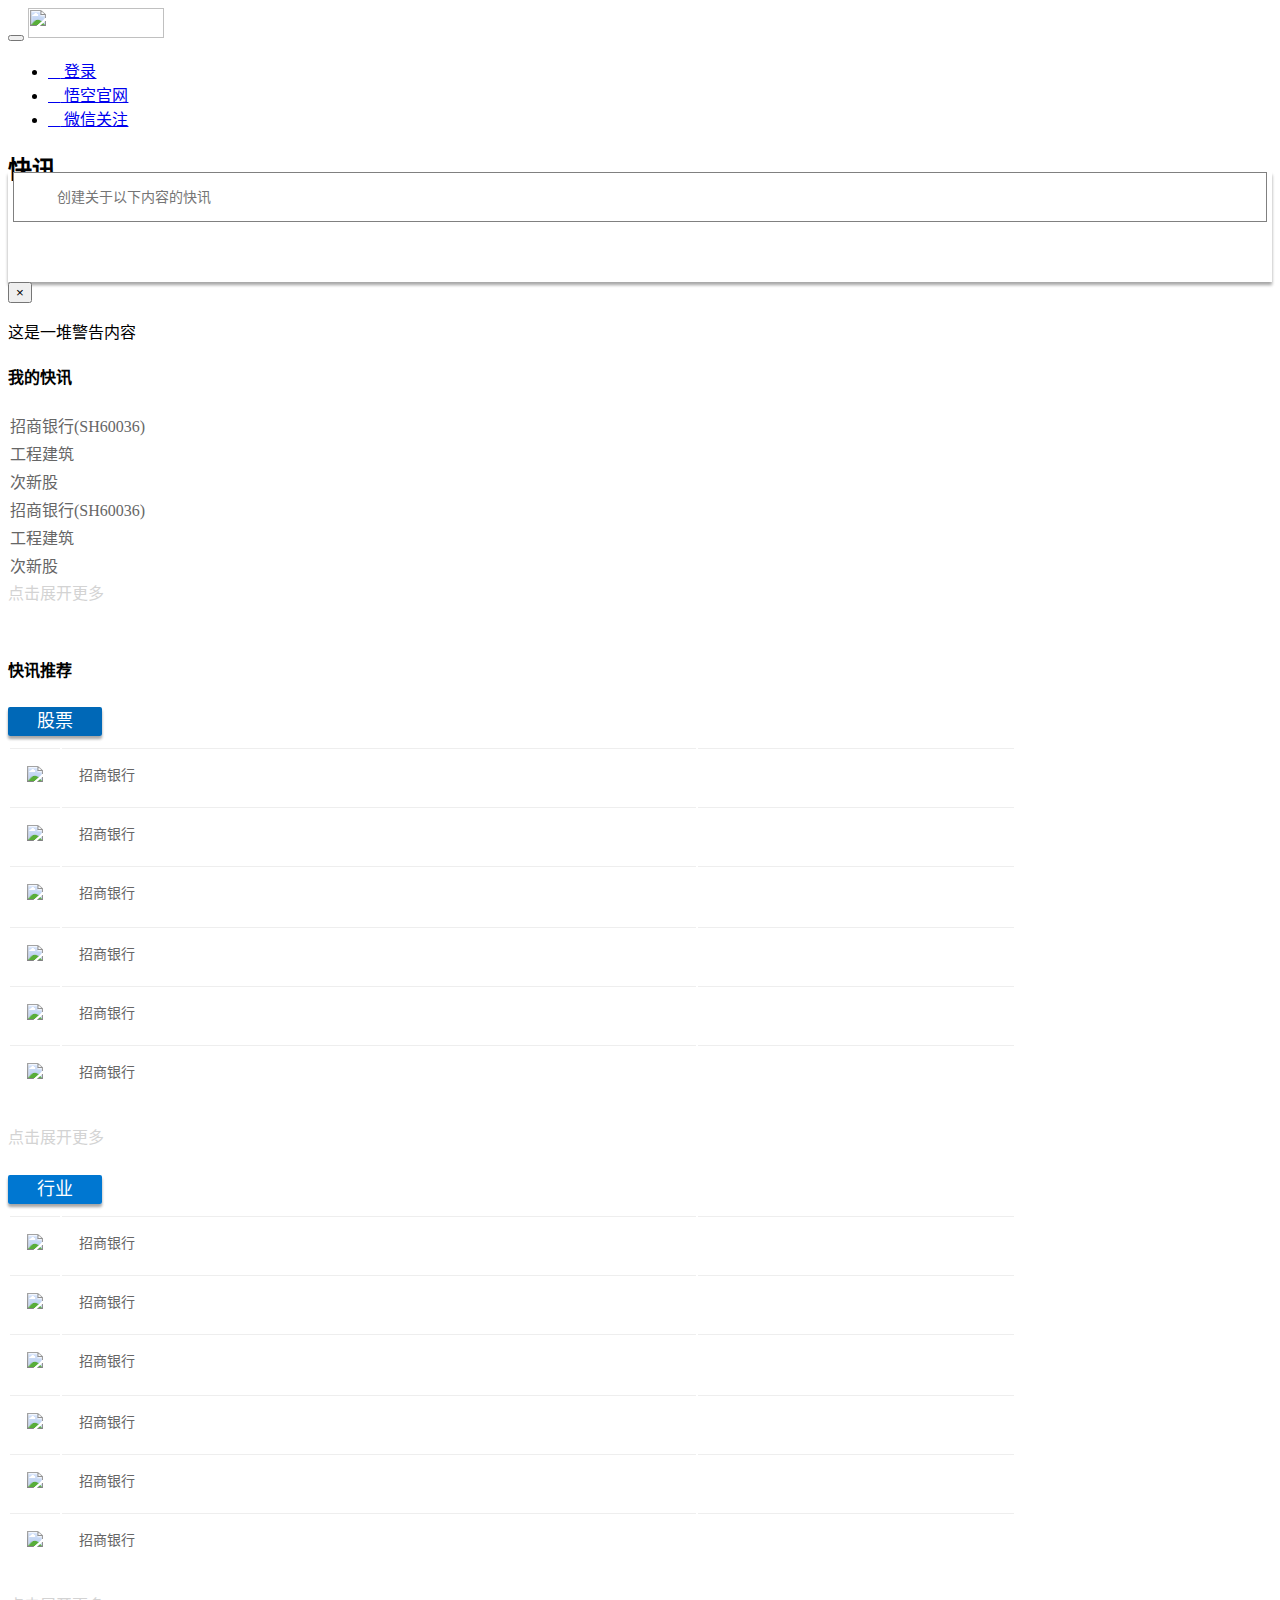
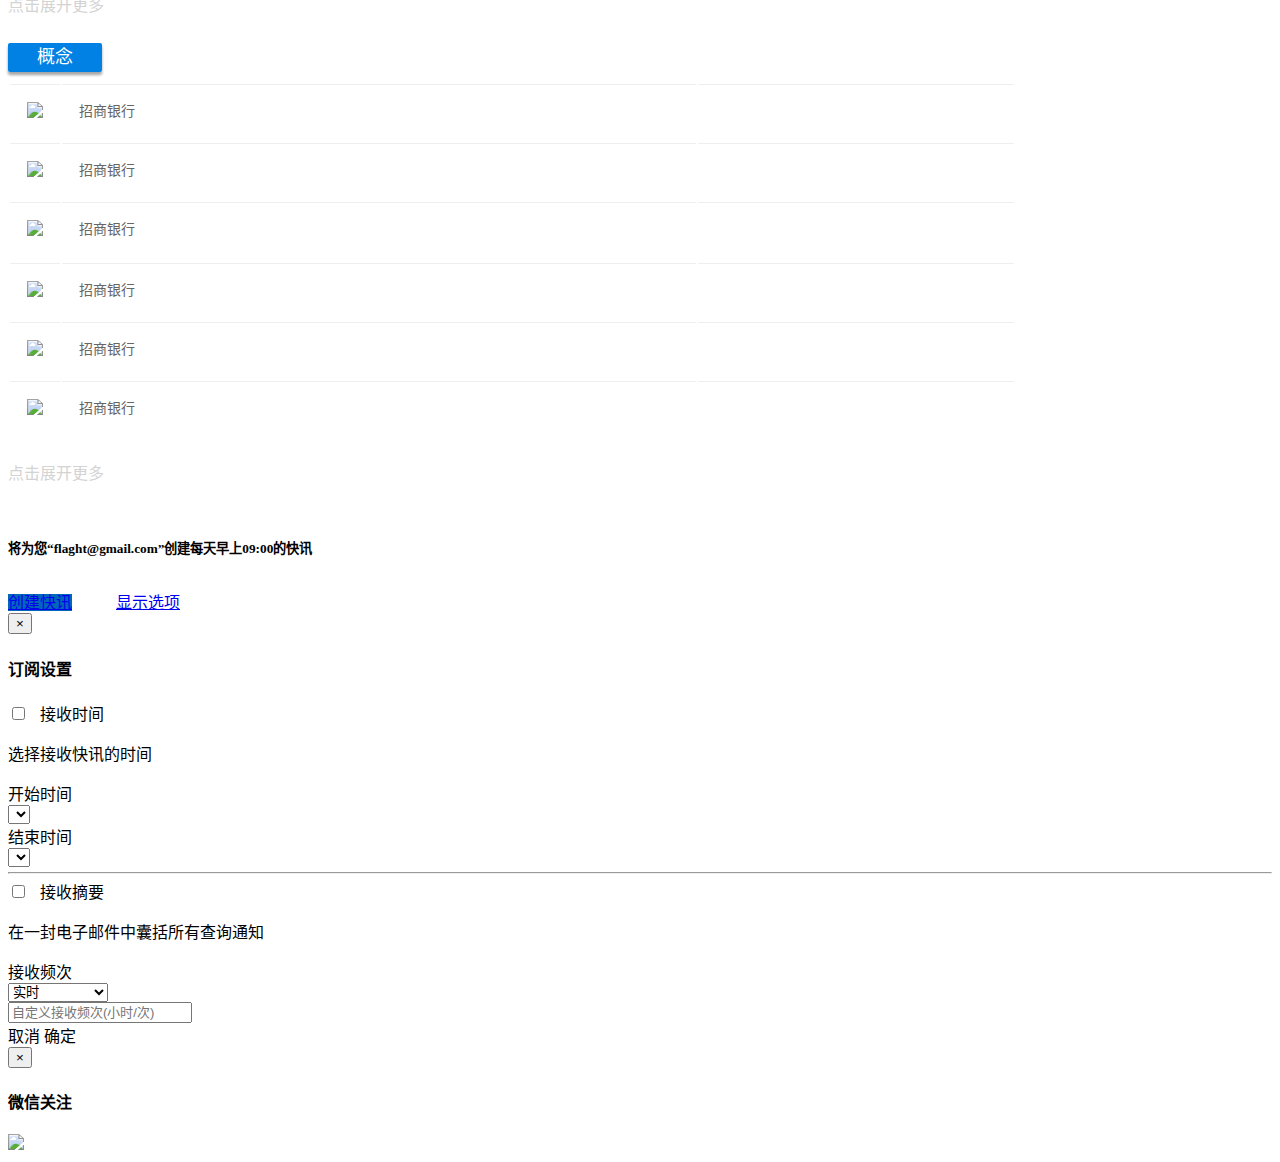
==== commit 72f09a2e: "1、增加股票页面交互 2、优化搜索框获取数据时的交互方式 3、部分按钮的交互动画" ====
--- a/index.html
+++ b/index.html
@@ -16,7 +16,7 @@
     <link rel="stylesheet" href="css/jquery.typeahead.min.css?v=1.0">
 </head>
 <body>
-
+<!--头部菜单&搜索框-->
 <div class="navbar navbar-inverse hidden-print top-pic">
     <div class="container" style="height: 164px;">
         <div class="navbar-header">
@@ -62,7 +62,7 @@
         </div>
     </div>
 </div>
-
+<!--提示框-->
 <div class="container hide" id="allTips">
     <div class="bs-docs-section">
         <div class="row">
@@ -77,10 +77,10 @@
         </div>
     </div>
 </div>
-
+<!--主体内容-->
 <div class="container">
     <!--我的快讯模块-->
-    <div class="bs-docs-section mynews hide">
+    <div class="bs-docs-section mynews">
         <div class="row">
             <div class="col-md-8 col-md-offset-2">
                 <div class="bs-component">
@@ -147,7 +147,7 @@
         </div>
     </div>
     <!--快讯推荐模块-->
-    <div class="bs-docs-section recommendnews hide">
+    <div class="bs-docs-section recommendnews">
         <div class="row">
             <div class="col-md-8 col-md-offset-2">
                 <div class="bs-component">
@@ -321,194 +321,8 @@
         <div class="row">
             <div class="col-md-8 col-md-offset-2">
                 <div class="bs-component">
-                    <div class="jumbotron">
-                        <div class="hy-hotstock">
-                            <h3 style="font-weight: 600;">金融业</h3>
-                            <div style="position: absolute; padding-left: 92px; margin-top: -40px;">
-                                <i class="icon iconfont">&#xf013b;</i>
-                            </div>
-
-                            <div class="right-btn">
-                                <label>24.2万人订阅</label>
-                                <a class="btn btn-raised btn-info btn-sm" href="javascript:void(0)"
-                                   style="background-color: #0068b7;">订阅</a>
-                                <a class="btn btn-raised btn-info btn-sm" href="javascript:void(0)"
-                                   style="background-color: #0068b7;">分享</a>
-                            </div>
-                            <hr>
-                            <h3 style="padding-bottom: 10px;">资讯预览</h3>
-                            <h4>金融热门股票</h4>
-                            <div class="container hot-stock">
-                                <div class="col-md-4">
-                                    <div class="panel panel-default">
-                                        <div class="panel-heading">浦发银行 SH001263</div>
-                                        <div class="panel-body">
-                                            <table class="table text-center">
-                                                <tr>
-                                                    <td>查看：0.5%</td>
-                                                    <td>查看增量：0.5%</td>
-                                                </tr>
-                                                <tr>
-                                                    <td>搜索：0.5%</td>
-                                                    <td>搜索增量：0.5%</td>
-                                                </tr>
-                                                <tr>
-                                                    <td>关注：0.5%</td>
-                                                    <td>关注增量：0.5%</td>
-                                                </tr>
-                                            </table>
-                                        </div>
-                                    </div>
-                                </div>
-                                <div class="col-md-4">
-                                    <div class="panel panel-default">
-                                        <div class="panel-heading">平安银行 SH001263</div>
-                                        <div class="panel-body">
-                                            <table class="table text-center">
-                                                <tr>
-                                                    <td>查看：0.5%</td>
-                                                    <td>查看增量：0.5%</td>
-                                                </tr>
-                                                <tr>
-                                                    <td>搜索：0.5%</td>
-                                                    <td>搜索增量：0.5%</td>
-                                                </tr>
-                                                <tr>
-                                                    <td>关注：0.5%</td>
-                                                    <td>关注增量：0.5%</td>
-                                                </tr>
-                                            </table>
-                                        </div>
-                                    </div>
-                                </div>
-                                <div class="col-md-4">
-                                    <div class="panel panel-default">
-                                        <div class="panel-heading">招商银行 SH001263</div>
-                                        <div class="panel-body">
-                                            <table class="table text-center">
-                                                <tr>
-                                                    <td>查看：0.5%</td>
-                                                    <td>查看增量：0.5%</td>
-                                                </tr>
-                                                <tr>
-                                                    <td>搜索：0.5%</td>
-                                                    <td>搜索增量：0.5%</td>
-                                                </tr>
-                                                <tr>
-                                                    <td>关注：0.5%</td>
-                                                    <td>关注增量：0.5%</td>
-                                                </tr>
-                                            </table>
-                                        </div>
-                                    </div>
-                                </div>
-                            </div>
-                        </div>
-                        <div class="hy-xw">
-                            <div class="row">
-                                <div class="col-md-12">
-                                    <h4>新闻</h4>
-                                    <hr style="margin-top:0; ">
-                                </div>
-                                <div class="col-md-12">
-                                    <div class="col-md-9">
-                                        <div class="hy-news-top">
-                                            <h4>"未来银行"紧贴互联网 招行零售金融再谋升级</h4>
-                                        </div>
-                                        <div class="hy-news-content">
-                                            <p>
-                                                早在2004年，招商银行（600036）便率先把零售银行作为“一次转型”的战略方向。田惠宇就任招行行长以来，招行的零售银行战略地位有增无减,在2014年提出的”一体两翼“战略定位中，零售金融作为“一体”，在招商银行的战略支点地位日益凸显...详情
-                                            </p>
-                                        </div>
-                                        <div class="hy-news-bottom">
-                                            <div class="col-md-6 text-left">
-                                                <label>来源：同花顺&nbsp;&nbsp;&nbsp;&nbsp; 2016-03-21 07:00:00</label>
-                                            </div>
-                                            <div class="col-md-6 text-right">
-                                                <label>
-                                                    <i class="icon iconfont">&#xe61e;</i>20
-                                                    <i class="icon iconfont">&#xe61d;</i>10
-                                                    <i class="icon iconfont">&#xe610;</i>
-                                                </label>
-                                            </div>
-                                        </div>
-                                    </div>
-                                    <div class="col-md-3 hy-news-pic">
-                                        <img src="imgs/qrcode.png">
-                                    </div>
-                                </div>
-                            </div>
-                        </div>
-                        <div class="hy-kx">
-                            <div class="row">
-                                <div class="col-md-12">
-                                    <h4>快讯</h4>
-                                    <hr style="margin-top:0; ">
-                                </div>
-                                <div class="col-md-12">
-                                    <div class="col-md-9">
-                                        <div class="hy-news-top">
-                                            <h4>"未来银行"紧贴互联网 招行零售金融再谋升级</h4>
-                                        </div>
-                                        <div class="hy-news-content">
-                                            <p>
-                                                早在2004年，招商银行（600036）便率先把零售银行作为“一次转型”的战略方向。田惠宇就任招行行长以来，招行的零售银行战略地位有增无减,在2014年提出的”一体两翼“战略定位中，零售金融作为“一体”，在招商银行的战略支点地位日益凸显...详情
-                                            </p>
-                                        </div>
-                                        <div class="hy-news-bottom">
-                                            <div class="col-md-6 text-left">
-                                                <label>来源：同花顺&nbsp;&nbsp;&nbsp;&nbsp; 2016-03-21 07:00:00</label>
-                                            </div>
-                                            <div class="col-md-6 text-right">
-                                                <label>
-                                                    <i class="icon iconfont">&#xe61e;</i>20
-                                                    <i class="icon iconfont">&#xe61d;</i>10
-                                                    <i class="icon iconfont">&#xe610;</i>
-                                                </label>
-                                            </div>
-                                        </div>
-                                    </div>
-                                    <div class="col-md-3 hy-news-pic">
-                                        <img src="imgs/qrcode.png">
-                                    </div>
-                                </div>
-                            </div>
-                        </div>
-                        <div class="hy-zmt">
-                            <div class="row">
-                                <div class="col-md-12">
-                                    <h4>自媒体</h4>
-                                    <hr style="margin-top:0; ">
-                                </div>
-                                <div class="col-md-12">
-                                    <div class="col-md-9">
-                                        <div class="hy-news-top">
-                                            <h4>"未来银行"紧贴互联网 招行零售金融再谋升级</h4>
-                                        </div>
-                                        <div class="hy-news-content">
-                                            <p>
-                                                早在2004年，招商银行（600036）便率先把零售银行作为“一次转型”的战略方向。田惠宇就任招行行长以来，招行的零售银行战略地位有增无减,在2014年提出的”一体两翼“战略定位中，零售金融作为“一体”，在招商银行的战略支点地位日益凸显...详情
-                                            </p>
-                                        </div>
-                                        <div class="hy-news-bottom">
-                                            <div class="col-md-6 text-left">
-                                                <label>来源：同花顺 &nbsp;&nbsp;&nbsp;&nbsp;2016-03-21 07:00:00</label>
-                                            </div>
-                                            <div class="col-md-6 text-right">
-                                                <label>
-                                                    <i class="icon iconfont">&#xe61e;</i>20
-                                                    <i class="icon iconfont">&#xe61d;</i>10
-                                                    <i class="icon iconfont">&#xe610;</i>
-                                                </label>
-                                            </div>
-                                        </div>
-                                    </div>
-                                    <div class="col-md-3 hy-news-pic">
-                                        <img src="imgs/qrcode.png">
-                                    </div>
-                                </div>
-                            </div>
-                        </div>
+                    <div class="jumbotron" id="showInfos">
+
                     </div>
                 </div>
             </div>
--- a/css/style.min.css
+++ b/css/style.min.css
@@ -1 +1 @@
-i{cursor:pointer;color:lightgray}.top-pic{background:url("../imgs/top-pic.png")}.navbar-right i{color:#FFF}footer>div{cursor:pointer;color:lightgray}#myNewsHead>tbody>tr>td{border:0;font-size:16px;color:#666;font-weight:400}#myNewsHead>tbody>tr>td:first-child{padding-left:0}#myNewsHead>tbody>tr>td>i{padding-left:25px}#myNewsHead>tbody>tr>td>i:last-child:hover{color:#ff5722}#myNewsHead>tbody>tr>td>i:first-child:hover{color:#03a9f4}#myNewsHead a{text-decoration:none;color:#666;cursor:pointer}.label-head-gp,.label-head-hy,.label-head-gn{display:inline;padding:.2em 1.6em .3em;font-size:18px;font-weight:400;line-height:1;color:#fff;text-align:center;white-space:nowrap;vertical-align:baseline;border-radius:.25em;-webkit-box-shadow:0 3px 3px 0 rgba(0,0,0,0.2),0 3px 3px 0 rgba(0,0,0,0.19);box-shadow:0 3px 3px 0 rgba(0,0,0,0.2),0 3px 3px 0 rgba(0,0,0,0.19);border-radius:2px;border:0}.label-head-gp{background-color:#0068b7}.label-head-hy{background-color:#0077d1}.label-head-gn{background-color:#0081e3}.jumbotron>.container{margin-top:15px}#allrecommend table{margin-bottom:0}#allrecommend footer{margin-top:20px}#allrecommend table tr{min-width:220px}#allrecommend table tr td:first-child{width:5%}#allrecommend table tr td:last-child{text-align:right}#allrecommend table tr td:last-child>i:hover{color:gray}#allrecommend table>thead>tr>th,#allrecommend table>tbody>tr>th,#allrecommend table>tfoot>tr>th,#allrecommend table>thead>tr>td,#allrecommend table>tbody>tr>td,#allrecommend table>tfoot>tr>td{padding:17px;line-height:1.42857143;vertical-align:top;border-top:1px solid #ddd;cursor:pointer;color:#666;font-size:14px;border-top:1px solid #eee}#search{position:relative;font-size:18px;margin:-20px auto 0}#search label{position:absolute}#search-input{font-size:14px;border:1px solid gray;color:#727272;height:50px;width:100%;font-weight:400;margin-bottom:20px}#search label:first-child{margin-top:9px;margin-left:9px}#search i:first-child{color:#0f0f0f;padding-left:5px}#search #search-input,#search .hint{padding-left:43px;padding-right:43px}#search .hint{color:#FFF}#search #search-clear{text-decoration:none;position:absolute;right:18px;top:58px;color:#b3b3b3}#search #search-clear:hover{color:#8f8f8f}#search-results em{font-style:normal;text-decoration:underline}#setting-button{position:absolute;top:35px;right:0;font-weight:bold;padding:5px 42px}#setting-button>i:hover{color:#03a}.toptips{color:rgba(255,255,255,0.54)}.search-box{background:url("../imgs/top-pic-search.png");z-index:999;-webkit-box-shadow:0 3px 3px 0 rgba(0,0,0,0.2),0 3px 3px 0 rgba(0,0,0,0.19);box-shadow:0 3px 3px 0 rgba(0,0,0,0.2),0 3px 3px 0 rgba(0,0,0,0.19);padding:0;width:100%}.search-box label{color:#05a;font-size:14px}.search-box .typeahead-container{height:90px;padding-top:20px;z-index:99}#settings .form-group,.form-control{margin:0}#settings hr{margin:5px 0 5px 0}#settings input{font-size:small}.right-btn{position:absolute;top:20px;right:0;font-weight:bold;padding:5px 42px}.right-btn a[class='btn btn-raised btn-info btn-sm']{margin-right:10px}.right-btn label{padding-right:10px;font-size:12px}.hot-stock{padding-left:0;padding-right:0}.hot-stock div[class='panel panel-default']{border-left:1px dashed #b5b5b5;border-right:1px dashed #b5b5b5;border-bottom:1px dashed #b5b5b5;text-align:center}.hot-stock div[class='panel panel-default'] .panel-heading{background-color:#f0f4fa;border-top:2px solid #2856b6;border-radius:0;text-align:center}.hot-stock table{font-size:12px;margin:5px 0 5px 0;color:#666}.hot-stock table tr td{padding:5px 0 5px 0;border:0}.hy-hotstock,.hy-xw,.hy-kx,.hy-zmt h4{color:#767676}.hy-news-top h4{color:#545454;font-family:"黑体","microsoft yahei",sans-serif}.hy-news-content p{font-size:14px;color:#545454;text-align:justify;font-family:"黑体","microsoft yahei",sans-serif;margin-bottom:0}.hy-news-pic{padding-left:0;padding-right:0}.hy-news-pic img{width:180px;height:160px}.hy-news-bottom div:first-child{padding-top:10px;padding-left:0}.hy-news-bottom label:first-child{font-size:12px;color:#aaa;font-family:"黑体","microsoft yahei",sans-serif}.hy-news-bottom label:last-child i{padding-left:20px}.hy-news-bottom label i:first-child{color:#f44336}.hy-news-bottom label i:nth-of-type(2){color:#009688}.hy-news-bottom label i:last-child{color:#3890eb}+i{cursor:pointer;color:lightgray}.top-pic{background:url("../imgs/top-pic.png")}.navbar-right i{color:#FFF}footer>div{cursor:pointer;color:lightgray}#myNewsHead>tbody>tr>td{border:0;font-size:16px;color:#666;font-weight:400}#myNewsHead>tbody>tr>td:first-child{padding-left:0}#myNewsHead>tbody>tr>td>i{padding-left:25px}#myNewsHead>tbody>tr>td>i:last-child:hover{color:#ff5722}#myNewsHead>tbody>tr>td>i:first-child:hover{color:#03a9f4}#myNewsHead a{text-decoration:none;color:#666;cursor:pointer}.label-head-gp,.label-head-hy,.label-head-gn{display:inline;padding:.2em 1.6em .3em;font-size:18px;font-weight:400;line-height:1;color:#fff;text-align:center;white-space:nowrap;vertical-align:baseline;border-radius:.25em;-webkit-box-shadow:0 3px 3px 0 rgba(0,0,0,0.2),0 3px 3px 0 rgba(0,0,0,0.19);box-shadow:0 3px 3px 0 rgba(0,0,0,0.2),0 3px 3px 0 rgba(0,0,0,0.19);border-radius:2px;border:0}.label-head-gp{background-color:#0068b7}.label-head-hy{background-color:#0077d1}.label-head-gn{background-color:#0081e3}.jumbotron>.container{margin-top:15px}#allrecommend table{margin-bottom:0}#allrecommend footer{margin-top:20px}#allrecommend table tr{min-width:220px}#allrecommend table tr td:first-child{width:5%}#allrecommend table tr td:last-child{text-align:right}#allrecommend table tr td:last-child>i:hover{color:gray}#allrecommend table>thead>tr>th,#allrecommend table>tbody>tr>th,#allrecommend table>tfoot>tr>th,#allrecommend table>thead>tr>td,#allrecommend table>tbody>tr>td,#allrecommend table>tfoot>tr>td{padding:17px;line-height:1.42857143;vertical-align:top;border-top:1px solid #ddd;cursor:pointer;color:#666;font-size:14px;border-top:1px solid #eee}#search{position:relative;font-size:18px;margin:-20px auto 0}#search label{position:absolute}#search-input{font-size:14px;border:1px solid gray;color:#727272;height:50px;width:100%;font-weight:400;margin-bottom:20px}#search label:first-child{margin-top:9px;margin-left:9px}#search i:first-child{color:#0f0f0f;padding-left:5px}#search #search-input,#search .hint{padding-left:43px;padding-right:43px}#search .hint{color:#FFF}#search #search-clear{text-decoration:none;position:absolute;right:18px;top:58px;color:#b3b3b3}#search #search-clear:hover{color:#8f8f8f}#search-results em{font-style:normal;text-decoration:underline}#setting-button{position:absolute;top:35px;right:0;font-weight:bold;padding:5px 42px}#setting-button>i:hover{color:#03a}.toptips{color:rgba(255,255,255,0.54)}.search-box{background:url("../imgs/top-pic-search.png");z-index:999;-webkit-box-shadow:0 3px 3px 0 rgba(0,0,0,0.2),0 3px 3px 0 rgba(0,0,0,0.19);box-shadow:0 3px 3px 0 rgba(0,0,0,0.2),0 3px 3px 0 rgba(0,0,0,0.19);padding:0;width:100%}.search-box label{color:#05a;font-size:14px}.search-box .typeahead-container{height:90px;padding-top:20px;z-index:99}#settings .form-group,.form-control{margin:0}#settings hr{margin:5px 0 5px 0}#settings input{font-size:small}.right-btn{position:absolute;top:20px;right:0;font-weight:bold;padding:5px 42px}.right-btn a[class='btn btn-raised btn-info btn-sm']{margin-right:10px}.right-btn label{padding-right:10px;font-size:12px}.hot-stock{padding-left:0;padding-right:0}.hot-stock div[class='panel panel-default']{border-left:1px dashed #b5b5b5;border-right:1px dashed #b5b5b5;border-bottom:1px dashed #b5b5b5;text-align:center}.hot-stock div[class='panel panel-default'] .panel-heading{background-color:#f0f4fa;border-top:2px solid #2856b6;border-radius:0;text-align:center}.hot-stock table{font-size:12px;margin:5px 0 5px 0;color:#666}.hot-stock table tr td{padding:5px 0 5px 0;border:0}.hy-hotstock,.hy-xw,.hy-kx,.hy-zmt,.gp-hotstock,.gp-xw,.gp-kx,.gp-zmt h4{color:#767676}.gp-hotstock table>tbody>tr>td{border:0}.hy-news-top h4{color:#545454;font-family:"黑体","microsoft yahei",sans-serif}.hy-news-content p{font-size:14px;color:#545454;text-align:justify;font-family:"黑体","microsoft yahei",sans-serif;margin-bottom:0}.hy-news-pic{padding-left:0;padding-right:0}.hy-news-pic img{width:180px;height:160px}.hy-news-bottom div:first-child{padding-top:10px;padding-left:0}.hy-news-bottom label:first-child{font-size:12px;color:#aaa;font-family:"黑体","microsoft yahei",sans-serif}.hy-news-bottom label:last-child i{padding-left:20px}.hy-news-bottom label i:first-child{color:#f44336}.hy-news-bottom label i:nth-of-type(2){color:#009688}.hy-news-bottom label i:last-child{color:#3890eb}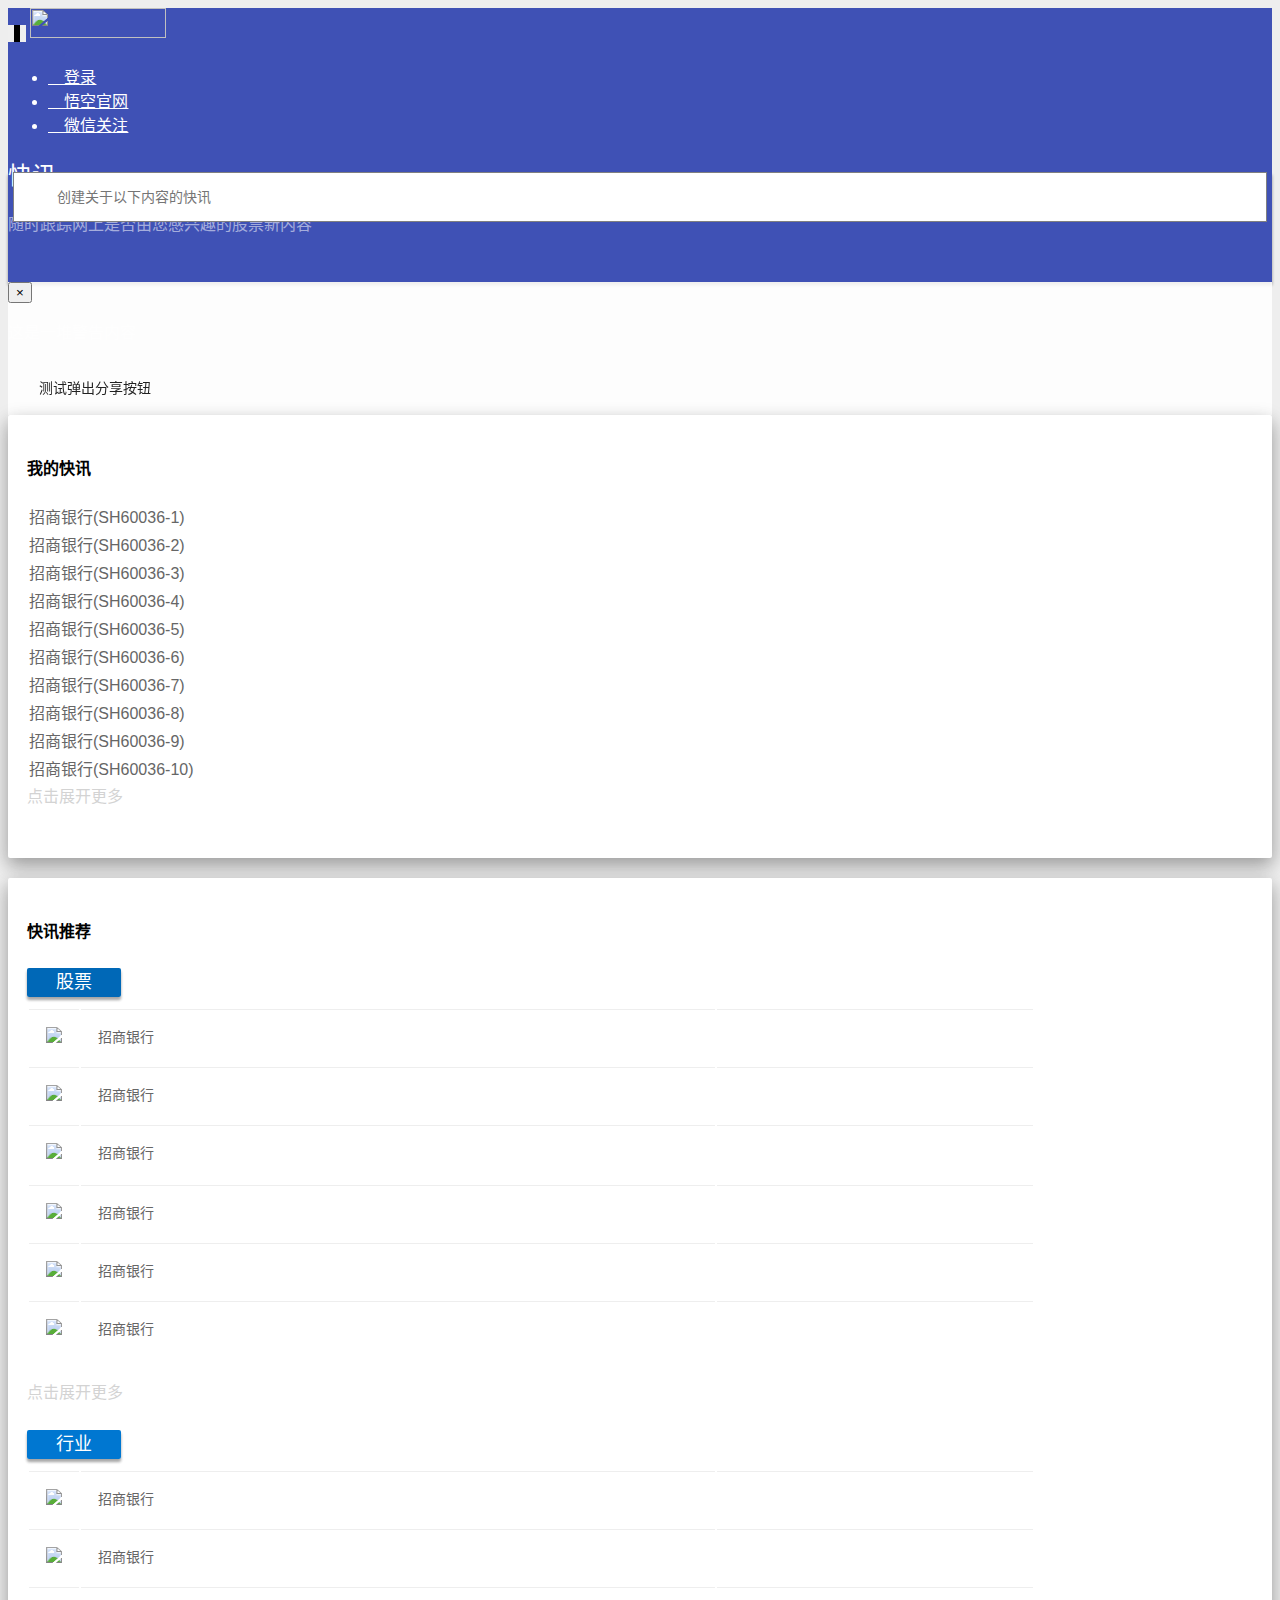
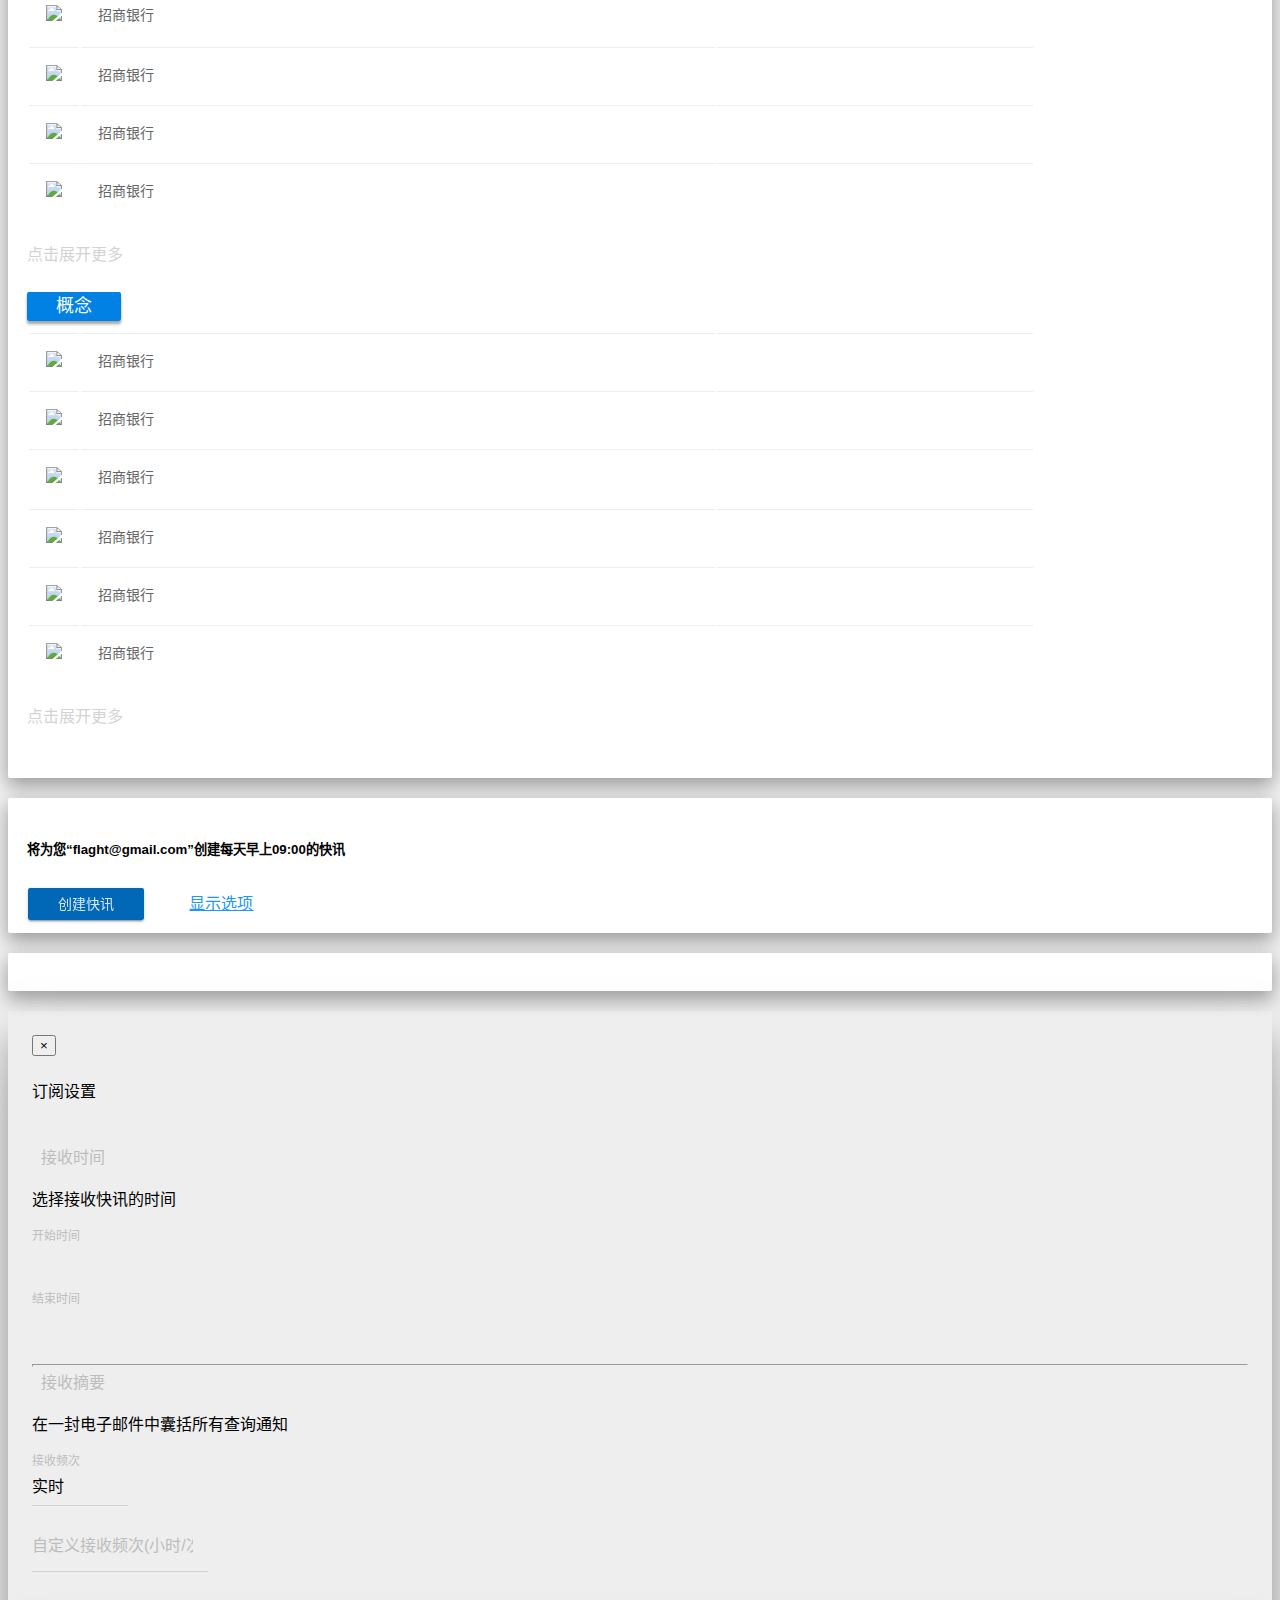
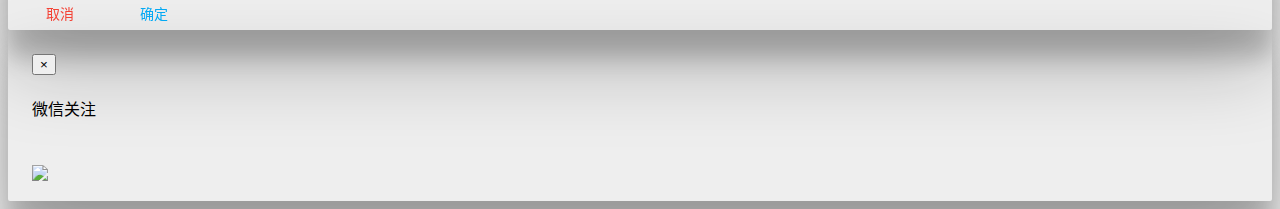
==== commit 30c3d37a: "增加用户订阅的相关操作接口，增加查询股票，行业，概念信息的接口" ====
--- a/index.html
+++ b/index.html
@@ -1,4 +1,4 @@
-<!DOCTYPE html>
+﻿<!DOCTYPE html>
 <html lang="zh-CN">
 <head>
     <title>快讯</title>
@@ -16,415 +16,451 @@
     <link rel="stylesheet" href="css/jquery.typeahead.min.css?v=1.0">
 </head>
 <body>
-<!--头部菜单&搜索框-->
-<div class="navbar navbar-inverse hidden-print top-pic">
-    <div class="container" style="height: 164px;">
-        <div class="navbar-header">
-            <button type="button" class="navbar-toggle" data-toggle="collapse"
-                    data-target=".navbar-responsive-collapse">
-                <span class="icon-bar"></span>
-                <span class="icon-bar"></span>
-                <span class="icon-bar"></span>
-            </button>
-            <a class="navbar-brand" href="/">
-                <img src="imgs/logo.png" style="width: 136px;height: 30px;">
-            </a>
-        </div>
-        <div class="navbar-collapse collapse navbar-responsive-collapse" id="header-right-icon">
-            <ul class="nav navbar-nav navbar-right">
-                <li><a href="javascript:void(0)"><i class="icon iconfont">&#xe60b;</i>&nbsp;登录</a></li>
-                <li><a href="javascript:void(0)"><i class="icon iconfont">&#xe73b;</i>&nbsp;悟空官网</a></li>
-                <li><a href="javascript:void(0)" id="wechat"> <i class="icon iconfont">&#xe679;</i>&nbsp;微信关注</a></li>
-            </ul>
-        </div>
-        <div class="col-xs-8 col-xs-offset-2" style="padding-left: 0;padding-right: 0;">
-            <h2>快讯</h2>
-            <p class="toptips">
-                随时跟踪网上是否由您感兴趣的股票新内容
-            </p>
+    <!--头部菜单&搜索框-->
+    <div class="navbar navbar-inverse hidden-print top-pic">
+        <div class="container" style="height: 164px;">
+            <div class="navbar-header">
+                <button type="button" class="navbar-toggle" data-toggle="collapse"
+                        data-target=".navbar-responsive-collapse">
+                    <span class="icon-bar"></span>
+                    <span class="icon-bar"></span>
+                    <span class="icon-bar"></span>
+                </button>
+                <a class="navbar-brand" href="/">
+                    <img src="imgs/logo.png" style="width: 136px; height: 30px;">
+                </a>
+            </div>
+            <div class="navbar-collapse collapse navbar-responsive-collapse" id="header-right-icon">
+                <ul class="nav navbar-nav navbar-right">
+                    <li><a href="javascript:void(0)"><i class="icon iconfont">&#xe60b;</i>&nbsp;登录</a></li>
+                    <li><a href="javascript:void(0)"><i class="icon iconfont">&#xe73b;</i>&nbsp;悟空官网</a></li>
+                    <li><a href="javascript:void(0)" id="wechat"> <i class="icon iconfont">&#xe679;</i>&nbsp;微信关注</a></li>
+                </ul>
+            </div>
+            <div class="col-xs-8 col-xs-offset-2" style="padding-left: 0; padding-right: 0;">
+                <h2>快讯</h2>
+                <p class="toptips">
+                    随时跟踪网上是否由您感兴趣的股票新内容
+                </p>
+            </div>
+        </div>
+        <div class="col-md-12 search-box">
+            <div class="container">
+                <div class="col-md-8 col-md-offset-2" style="padding-left: 5px; padding-right: 5px">
+                    <div class="typeahead-container">
+                        <div class="typeahead-field">
+                            <section id="search">
+                                <label for="search-input">
+                                    <i class="icon iconfont">&#xe622;</i>
+                                </label>
+                                <input id="search-input" type="search" placeholder="创建关于以下内容的快讯" autocomplete="off"
+                                       spellcheck="false" autocorrect="off" tabindex="1">
+                            </section>
+                        </div>
+                    </div>
+                </div>
+            </div>
         </div>
     </div>
-    <div class="col-md-12 search-box">
-        <div class="container">
-            <div class="col-md-8 col-md-offset-2" style="padding-left: 5px;padding-right:5px">
-                <div class="typeahead-container">
-                    <div class="typeahead-field">
-                        <section id="search">
-                            <label for="search-input">
-                                <i class="icon iconfont">&#xe622;</i>
-                            </label>
-                            <input id="search-input" type="search" placeholder="创建关于以下内容的快讯" autocomplete="off"
-                                   spellcheck="false" autocorrect="off" tabindex="1">
-                        </section>
+    <!--提示框-->
+    <div class="container" id="allTips">
+        <div class="bs-docs-section">
+            <div class="row">
+                <div class="col-md-8 col-md-offset-2">
+                    <div class="bs-component">
+                        <div class="alert alert-dismissible">
+                            <button type="button" class="close" data-dismiss="alert">×</button>
+                            <p>这是一堆警告内容</p>
+                            <button type="button" class="btn btn-default" id="testtest">
+                               测试弹出分享按钮
+                            </button>
+                        </div>
                     </div>
                 </div>
             </div>
         </div>
     </div>
-</div>
-<!--提示框-->
-<div class="container hide" id="allTips">
-    <div class="bs-docs-section">
-        <div class="row">
-            <div class="col-md-8 col-md-offset-2">
-                <div class="bs-component">
-                    <div class="alert alert-dismissible alert-warning">
-                        <button type="button" class="close" data-dismiss="alert">×</button>
-                        <p>这是一堆警告内容</p>
-                    </div>
-                </div>
-            </div>
-        </div>
-    </div>
-</div>
-<!--主体内容-->
-<div class="container">
-    <!--我的快讯模块-->
-    <div class="bs-docs-section mynews">
-        <div class="row">
-            <div class="col-md-8 col-md-offset-2">
-                <div class="bs-component">
-                    <div class="jumbotron">
-                        <h4 style="font-weight: 600;" id="myNewsCount">我的快讯</h4>
-                        <table id="myNewsHead" class="table">
-                            <tbody>
-                            <tr id="mynews_1">
-                                <td><a>招商银行(SH60036)</a></td>
-                                <td class="text-right">
-                                    <i class="fa fa-pencil"></i>
-                                    <i class="fa fa-times"></i>
-                                </td>
-                            </tr>
-                            <tr id="mynews_2">
-                                <td><a>工程建筑</a></td>
-                                <td class="text-right">
-                                    <i class="fa fa-pencil"></i>
-                                    <i class="fa fa-times"></i>
-                                </td>
-                            </tr>
-                            <tr id="mynews_3">
-                                <td><a>次新股</a></td>
-                                <td class="text-right">
-                                    <i class="fa fa-pencil"></i>
-                                    <i class="fa fa-times"></i>
-                                </td>
-                            </tr>
-                            <tr id="mynews_4">
-                                <td><a>招商银行(SH60036)</a></td>
-                                <td class="text-right">
-                                    <i class="fa fa-pencil"></i>
-                                    <i class="fa fa-times"></i>
-                                </td>
-                            </tr>
-                            <tr id="mynews_5">
-                                <td><a>工程建筑</a></td>
-                                <td class="text-right">
-                                    <i class="fa fa-pencil"></i>
-                                    <i class="fa fa-times"></i>
-                                </td>
-                            </tr>
-                            <tr id="mynews_6">
-                                <td><a>次新股</a></td>
-                                <td class="text-right">
-                                    <i class="fa fa-pencil"></i>
-                                    <i class="fa fa-times"></i>
-                                </td>
-                            </tr>
-                            </tbody>
-                        </table>
-                        <footer class="text-center show-all-news">
-                            <div id="showMyAll">
-                                <div class="text-muted">点击展开更多</div>
-                                <i class="fa fa-angle-down fa-2x"></i>
-                            </div>
-                        </footer>
-                    </div>
-                    <div id="setting-button">
-                        <i class="fa fa-cog" data-toggle="modal" data-target="#complete-dialog"></i>
-                    </div>
-                </div>
-            </div>
-        </div>
-    </div>
-    <!--快讯推荐模块-->
-    <div class="bs-docs-section recommendnews">
-        <div class="row">
-            <div class="col-md-8 col-md-offset-2">
-                <div class="bs-component">
-                    <div class="jumbotron" id="allrecommend">
-                        <h4 style="padding-bottom: 10px;font-weight: 600;">快讯推荐</h4>
-                        <span class="label-head-gp">股票</span>
-                        <div class="container">
-                            <div class="col-md-6">
-                                <table class="table table-hover">
-                                    <tr>
-                                        <td><img src="imgs/dx.png"></td>
-                                        <td>招商银行</td>
-                                        <td><i class="fa fa-plus"></i></td>
-                                    </tr>
-                                    <tr>
-                                        <td><img src="imgs/dx.png"></td>
-                                        <td>招商银行</td>
-                                        <td><i class="fa fa-plus"></i></td>
-                                    </tr>
-                                    <tr>
-                                        <td><img src="imgs/dx.png"></td>
-                                        <td>招商银行</td>
-                                        <td><i class="fa fa-plus"></i></td>
-                                    </tr>
-                                </table>
-                            </div>
-                            <div class="col-md-6">
-                                <table class="table table-hover">
-                                    <tr>
-                                        <td><img src="imgs/dx.png"></td>
-                                        <td>招商银行</td>
-                                        <td><i class="fa fa-plus"></i></td>
-                                    </tr>
-                                    <tr>
-                                        <td><img src="imgs/dx.png"></td>
-                                        <td>招商银行</td>
-                                        <td><i class="fa fa-plus"></i></td>
-                                    </tr>
-                                    <tr>
-                                        <td><img src="imgs/dx.png"></td>
-                                        <td>招商银行</td>
-                                        <td><i class="fa fa-plus"></i></td>
-                                    </tr>
-                                </table>
-                            </div>
-                        </div>
-                        <footer class="text-center">
-                            <div id="rec-gp-all">
-                                <div class="text-muted">点击展开更多</div>
-                                <i class="fa fa-angle-down fa-2x"></i>
-                            </div>
-                        </footer>
+    <!--主体内容-->
+    <div class="container">
+        <!--我的快讯模块-->
+        <div class="bs-docs-section mynews">
+            <div class="row">
+                <div class="col-md-8 col-md-offset-2">
+                    <div class="bs-component">
+                        <div class="jumbotron">
+                            <h4 style="font-weight: 600;" id="myNewsCount">我的快讯</h4>
+                            <table id="myNewsHead" class="table">
+                                <tbody>
+                                    <tr id="mynews_1">
+                                        <td><a>招商银行(SH60036-1)</a></td>
+                                        <td class="text-right">
+                                            <i class="fa fa-pencil"></i>
+                                            <i class="fa fa-times"></i>
+                                        </td>
+                                    </tr>
+                                    <tr id="mynews_2">
+                                        <td><a>招商银行(SH60036-2)</a></td>
+                                        <td class="text-right">
+                                            <i class="fa fa-pencil"></i>
+                                            <i class="fa fa-times"></i>
+                                        </td>
+                                    </tr>
+                                    <tr id="mynews_3">
+                                        <td><a>招商银行(SH60036-3)</a></td>
+                                        <td class="text-right">
+                                            <i class="fa fa-pencil"></i>
+                                            <i class="fa fa-times"></i>
+                                        </td>
+                                    </tr>
+                                    <tr id="mynews_4">
+                                        <td><a>招商银行(SH60036-4)</a></td>
+                                        <td class="text-right">
+                                            <i class="fa fa-pencil"></i>
+                                            <i class="fa fa-times"></i>
+                                        </td>
+                                    </tr>
+                                    <tr id="mynews_5">
+                                        <td><a>招商银行(SH60036-5)</a></td>
+                                        <td class="text-right">
+                                            <i class="fa fa-pencil"></i>
+                                            <i class="fa fa-times"></i>
+                                        </td>
+                                    </tr>
+                                    <tr id="mynews_6" class="hide">
+                                        <td><a>招商银行(SH60036-6)</a></td>
+                                        <td class="text-right">
+                                            <i class="fa fa-pencil"></i>
+                                            <i class="fa fa-times"></i>
+                                        </td>
+                                    </tr>
+                                    <tr id="mynews_7" class="hide">
+                                        <td><a>招商银行(SH60036-7)</a></td>
+                                        <td class="text-right">
+                                            <i class="fa fa-pencil"></i>
+                                            <i class="fa fa-times"></i>
+                                        </td>
+                                    </tr>
+                                    <tr id="mynews_8" class="hide">
+                                        <td><a>招商银行(SH60036-8)</a></td>
+                                        <td class="text-right">
+                                            <i class="fa fa-pencil"></i>
+                                            <i class="fa fa-times"></i>
+                                        </td>
+                                    </tr>
+                                    <tr id="mynews_9" class="hide">
+                                        <td><a>招商银行(SH60036-9)</a></td>
+                                        <td class="text-right">
+                                            <i class="fa fa-pencil"></i>
+                                            <i class="fa fa-times"></i>
+                                        </td>
+                                    </tr>
+                                    <tr id="mynews_10" class="hide">
+                                        <td><a>招商银行(SH60036-10)</a></td>
+                                        <td class="text-right">
+                                            <i class="fa fa-pencil"></i>
+                                            <i class="fa fa-times"></i>
+                                        </td>
+                                    </tr>
+                                </tbody>
+                            </table>
+                            <footer class="text-center show-all-news">
+                                <div id="showMyAll" data-show-all="false">
+                                    <div class="text-muted">点击展开更多</div>
+                                    <i class="fa fa-angle-down fa-2x"></i>
+                                </div>
+                            </footer>
+                        </div>
+                        <div id="setting-button">
+                            <i class="fa fa-cog" data-toggle="modal" data-target="#complete-dialog"></i>
+                        </div>
+                    </div>
+                </div>
+            </div>
+        </div>
+        <!--快讯推荐模块-->
+        <div class="bs-docs-section recommendnews">
+            <div class="row">
+                <div class="col-md-8 col-md-offset-2">
+                    <div class="bs-component">
+                        <div class="jumbotron" id="allrecommend">
+                            <h4 style="padding-bottom: 10px; font-weight: 600;">快讯推荐</h4>
+                            <span class="label-head-gp">股票</span>
+                            <div class="container">
+                                <div class="col-md-6">
+                                    <table class="table table-hover">
+                                        <tr>
+                                            <td><img src="imgs/dx.png"></td>
+                                            <td>招商银行</td>
+                                            <td><i class="fa fa-plus"></i></td>
+                                        </tr>
+                                        <tr>
+                                            <td><img src="imgs/dx.png"></td>
+                                            <td>招商银行</td>
+                                            <td><i class="fa fa-plus"></i></td>
+                                        </tr>
+                                        <tr>
+                                            <td><img src="imgs/dx.png"></td>
+                                            <td>招商银行</td>
+                                            <td><i class="fa fa-plus"></i></td>
+                                        </tr>
+                                    </table>
+                                </div>
+                                <div class="col-md-6">
+                                    <table class="table table-hover">
+                                        <tr>
+                                            <td><img src="imgs/dx.png"></td>
+                                            <td>招商银行</td>
+                                            <td><i class="fa fa-plus"></i></td>
+                                        </tr>
+                                        <tr>
+                                            <td><img src="imgs/dx.png"></td>
+                                            <td>招商银行</td>
+                                            <td><i class="fa fa-plus"></i></td>
+                                        </tr>
+                                        <tr>
+                                            <td><img src="imgs/dx.png"></td>
+                                            <td>招商银行</td>
+                                            <td><i class="fa fa-plus"></i></td>
+                                        </tr>
+                                    </table>
+                                </div>
+                            </div>
+                            <footer class="text-center">
+                                <div id="rec-gp-all" data-show-all="false">
+                                    <div class="text-muted">点击展开更多</div>
+                                    <i class="fa fa-angle-down fa-2x"></i>
+                                </div>
+                            </footer>
 
-                        <span class="label-head-hy">行业</span>
-                        <div class="container">
-                            <div class="col-md-6">
-                                <table class="table table-hover">
-                                    <tr>
-                                        <td><img src="imgs/dx.png"></td>
-                                        <td>招商银行</td>
-                                        <td><i class="fa fa-plus"></i></td>
-                                    </tr>
-                                    <tr>
-                                        <td><img src="imgs/dx.png"></td>
-                                        <td>招商银行</td>
-                                        <td><i class="fa fa-plus"></i></td>
-                                    </tr>
-                                    <tr>
-                                        <td><img src="imgs/dx.png"></td>
-                                        <td>招商银行</td>
-                                        <td><i class="fa fa-plus"></i></td>
-                                    </tr>
-                                </table>
-                            </div>
-                            <div class="col-md-6">
-                                <table class="table table-hover">
-                                    <tr>
-                                        <td><img src="imgs/dx.png"></td>
-                                        <td>招商银行</td>
-                                        <td><i class="fa fa-plus"></i></td>
-                                    </tr>
-                                    <tr>
-                                        <td><img src="imgs/dx.png"></td>
-                                        <td>招商银行</td>
-                                        <td><i class="fa fa-plus"></i></td>
-                                    </tr>
-                                    <tr>
-                                        <td><img src="imgs/dx.png"></td>
-                                        <td>招商银行</td>
-                                        <td><i class="fa fa-plus"></i></td>
-                                    </tr>
-                                </table>
-                            </div>
-                        </div>
-                        <footer class="text-center">
-                            <div id="rec-hy-all">
-                                <div class="text-muted">点击展开更多</div>
-                                <i class="fa fa-angle-down fa-2x"></i>
-                            </div>
-                        </footer>
+                            <span class="label-head-hy">行业</span>
+                            <div class="container">
+                                <div class="col-md-6">
+                                    <table class="table table-hover">
+                                        <tr>
+                                            <td><img src="imgs/dx.png"></td>
+                                            <td>招商银行</td>
+                                            <td><i class="fa fa-plus"></i></td>
+                                        </tr>
+                                        <tr>
+                                            <td><img src="imgs/dx.png"></td>
+                                            <td>招商银行</td>
+                                            <td><i class="fa fa-plus"></i></td>
+                                        </tr>
+                                        <tr>
+                                            <td><img src="imgs/dx.png"></td>
+                                            <td>招商银行</td>
+                                            <td><i class="fa fa-plus"></i></td>
+                                        </tr>
+                                    </table>
+                                </div>
+                                <div class="col-md-6">
+                                    <table class="table table-hover">
+                                        <tr>
+                                            <td><img src="imgs/dx.png"></td>
+                                            <td>招商银行</td>
+                                            <td><i class="fa fa-plus"></i></td>
+                                        </tr>
+                                        <tr>
+                                            <td><img src="imgs/dx.png"></td>
+                                            <td>招商银行</td>
+                                            <td><i class="fa fa-plus"></i></td>
+                                        </tr>
+                                        <tr>
+                                            <td><img src="imgs/dx.png"></td>
+                                            <td>招商银行</td>
+                                            <td><i class="fa fa-plus"></i></td>
+                                        </tr>
+                                    </table>
+                                </div>
+                            </div>
+                            <footer class="text-center">
+                                <div id="rec-hy-all" data-show-all="false">
+                                    <div class="text-muted" data-show-all="false">点击展开更多</div>
+                                    <i class="fa fa-angle-down fa-2x"></i>
+                                </div>
+                            </footer>
 
-                        <span class="label-head-gn">概念</span>
-                        <div class="container">
-                            <div class="col-md-6">
-                                <table class="table table-hover">
-                                    <tr>
-                                        <td><img src="imgs/dx.png"></td>
-                                        <td>招商银行</td>
-                                        <td><i class="fa fa-plus"></i></td>
-                                    </tr>
-                                    <tr>
-                                        <td><img src="imgs/dx.png"></td>
-                                        <td>招商银行</td>
-                                        <td><i class="fa fa-plus"></i></td>
-                                    </tr>
-                                    <tr>
-                                        <td><img src="imgs/dx.png"></td>
-                                        <td>招商银行</td>
-                                        <td><i class="fa fa-plus"></i></td>
-                                    </tr>
-                                </table>
-                            </div>
-                            <div class="col-md-6">
-                                <table class="table table-hover">
-                                    <tr>
-                                        <td><img src="imgs/dx.png"></td>
-                                        <td>招商银行</td>
-                                        <td><i class="fa fa-plus"></i></td>
-                                    </tr>
-                                    <tr>
-                                        <td><img src="imgs/dx.png"></td>
-                                        <td>招商银行</td>
-                                        <td><i class="fa fa-plus"></i></td>
-                                    </tr>
-                                    <tr>
-                                        <td><img src="imgs/dx.png"></td>
-                                        <td>招商银行</td>
-                                        <td><i class="fa fa-plus"></i></td>
-                                    </tr>
-                                </table>
-                            </div>
-                        </div>
-                        <footer class="text-center">
-                            <div id="rec-gn-all">
-                                <div class="text-muted">点击展开更多</div>
-                                <i class="fa fa-angle-down fa-2x"></i>
-                            </div>
-                        </footer>
+                            <span class="label-head-gn">概念</span>
+                            <div class="container">
+                                <div class="col-md-6">
+                                    <table class="table table-hover">
+                                        <tr>
+                                            <td><img src="imgs/dx.png"></td>
+                                            <td>招商银行</td>
+                                            <td><i class="fa fa-plus"></i></td>
+                                        </tr>
+                                        <tr>
+                                            <td><img src="imgs/dx.png"></td>
+                                            <td>招商银行</td>
+                                            <td><i class="fa fa-plus"></i></td>
+                                        </tr>
+                                        <tr>
+                                            <td><img src="imgs/dx.png"></td>
+                                            <td>招商银行</td>
+                                            <td><i class="fa fa-plus"></i></td>
+                                        </tr>
+                                    </table>
+                                </div>
+                                <div class="col-md-6">
+                                    <table class="table table-hover">
+                                        <tr>
+                                            <td><img src="imgs/dx.png"></td>
+                                            <td>招商银行</td>
+                                            <td><i class="fa fa-plus"></i></td>
+                                        </tr>
+                                        <tr>
+                                            <td><img src="imgs/dx.png"></td>
+                                            <td>招商银行</td>
+                                            <td><i class="fa fa-plus"></i></td>
+                                        </tr>
+                                        <tr>
+                                            <td><img src="imgs/dx.png"></td>
+                                            <td>招商银行</td>
+                                            <td><i class="fa fa-plus"></i></td>
+                                        </tr>
+                                    </table>
+                                </div>
+                            </div>
+                            <footer class="text-center">
+                                <div id="rec-gn-all" data-show-all="false">
+                                    <div class="text-muted">点击展开更多</div>
+                                    <i class="fa fa-angle-down fa-2x"></i>
+                                </div>
+                            </footer>
+                        </div>
+                    </div>
+                </div>
+            </div>
+        </div>
+
+        <!--创建快讯以及设置接收模块-->
+        <div class="bs-docs-section settingnews hide">
+            <div class="row">
+                <div class="col-md-8 col-md-offset-2">
+                    <div class="bs-component">
+                        <div class="jumbotron">
+                            <h5 style="padding-bottom: 10px; font-weight: 600;">将为您“flaght@gmail.com”创建每天早上09:00的快讯</h5>
+                            <a class="btn btn-raised btn-info" href="javascript:void(0)" style="background-color: #0068b7;">创建快讯</a>
+                            <a class="show-my-setting" href="javascript:void(0)" style="margin-left: 40px;">显示选项</a>
+                        </div>
+                    </div>
+                </div>
+            </div>
+        </div>
+        <!--快讯列表模块-->
+        <div class="bs-docs-section newsinfo hide">
+            <div class="row">
+                <div class="col-md-8 col-md-offset-2">
+                    <div class="bs-component">
+                        <div class="jumbotron" id="showInfos">
+                        </div>
                     </div>
                 </div>
             </div>
         </div>
     </div>
 
-    <!--创建快讯以及设置接收模块-->
-    <div class="bs-docs-section settingnews ">
-        <div class="row">
-            <div class="col-md-8 col-md-offset-2">
-                <div class="bs-component">
-                    <div class="jumbotron">
-                        <h5 style="padding-bottom: 10px;font-weight: 600;">将为您“flaght@gmail.com”创建每天早上09:00的快讯</h5>
-                        <a class="btn btn-raised btn-info" href="javascript:void(0)" style="background-color: #0068b7;">创建快讯</a>
-                        <a href="javascript:void(0)" style="margin-left: 40px;">显示选项</a>
-                    </div>
+    <!--设置资讯-弹出框-->
+    <div id="complete-dialog" class="modal fade" tabindex="-1">
+        <div class="modal-dialog modal-lsm">
+            <div class="modal-content">
+                <div class="modal-header">
+                    <button type="button" class="close" data-dismiss="modal" aria-hidden="true">&times;</button>
+                    <h4 class="modal-title">订阅设置</h4>
+                </div>
+                <div class="modal-body">
+                    <div id="settings" class="row">
+                        <div class="col-xs-12">
+                            <div class="checkbox">
+                                <label>
+                                    <input id="cbReceiveTime" type="checkbox"> &nbsp;&nbsp;接收时间
+                                </label>
+                            </div>
+                            <p class="text-muted">选择接收快讯的时间</p>
+                            <div class="form-group hide" id="receiveBox">
+                                <label for="startTime" class="col-md-3 control-label">开始时间</label>
+                                <div class="col-md-9">
+                                    <select id="startTime" class="form-control"></select>
+                                </div>
+                                <label for="endTime" class="col-md-3 control-label">结束时间</label>
+                                <div class="col-md-9">
+                                    <select id="endTime" class="form-control"></select>
+                                </div>
+                            </div>
+                        </div>
+                        <div class="col-xs-12">
+                            <hr>
+                        </div>
+                        <div class="col-xs-12">
+                            <div class="checkbox">
+                                <label>
+                                    <input id="cbSummary" type="checkbox"> &nbsp;&nbsp;接收摘要
+                                </label>
+                            </div>
+                            <p class="text-muted">在一封电子邮件中囊括所有查询通知</p>
+                            <div class="form-group hide" id="summaryBox">
+                                <label for="receiveTimes" class="col-md-3 control-label">接收频次</label>
+                                <div class="col-md-9">
+                                    <select id="receiveTimes" class="form-control">
+                                        <option value="1">实时</option>
+                                        <option value="2">每半小时一次</option>
+                                        <option value="3">每小时一次</option>
+                                        <option value="4">每两小时一次</option>
+                                        <option value="0">自定义</option>
+                                    </select>
+                                </div>
+                            </div>
+                            <div class="form-group hide" id="userDefineBox">
+                                <div class="col-md-9 col-md-offset-3">
+                                    <input type="number" min="0" class="form-control" id="userDefineTimes"
+                                           placeholder="自定义接收频次(小时/次)">
+                                </div>
+                            </div>
+                        </div>
+                    </div>
+                </div>
+                <div class="modal-footer">
+                    <a class="btn btn-danger" data-dismiss="modal">
+                        <span>取消</span>
+                    </a>
+                    <a class="btn btn-info" id="settingOk">
+                        <span>确定</span>
+                    </a>
                 </div>
             </div>
         </div>
     </div>
-    <!--快讯列表模块-->
-    <div class="bs-docs-section newsinfo ">
-        <div class="row">
-            <div class="col-md-8 col-md-offset-2">
-                <div class="bs-component">
-                    <div class="jumbotron" id="showInfos">
-
-                    </div>
+    <!--微信二维码弹出框-->
+    <div id="wechat-dialog" class="modal fade" tabindex="-1">
+        <div class="modal-dialog modal-sm">
+            <div class="modal-content">
+                <div class="modal-header">
+                    <button type="button" class="close" data-dismiss="modal" aria-hidden="true">&times;</button>
+                    <h4 class="modal-title">微信关注</h4>
+                </div>
+                <div class="modal-body text-center">
+                    <img src="imgs/qrcode.png">
                 </div>
             </div>
         </div>
     </div>
-</div>
-
-<!--设置资讯-弹出框-->
-<div id="complete-dialog" class="modal fade" tabindex="-1">
-    <div class="modal-dialog modal-lsm">
-        <div class="modal-content">
-            <div class="modal-header">
-                <button type="button" class="close" data-dismiss="modal" aria-hidden="true">&times;</button>
-                <h4 class="modal-title">订阅设置</h4>
-            </div>
-            <div class="modal-body">
-                <div id="settings" class="row">
-                    <div class="col-xs-12">
-                        <div class="checkbox">
-                            <label>
-                                <input id="cbReceiveTime" type="checkbox"> &nbsp;&nbsp;接收时间
-                            </label>
-                        </div>
-                        <p class="text-muted">选择接收快讯的时间</p>
-                        <div class="form-group hide" id="receiveBox">
-                            <label for="startTime" class="col-md-3 control-label">开始时间</label>
-                            <div class="col-md-9">
-                                <select id="startTime" class="form-control">
-                                </select>
-                            </div>
-                            <label for="endTime" class="col-md-3 control-label">结束时间</label>
-                            <div class="col-md-9">
-                                <select id="endTime" class="form-control">
-                                </select>
-                            </div>
-                        </div>
-                    </div>
-                    <div class="col-xs-12">
-                        <hr>
-                    </div>
-                    <div class="col-xs-12">
-                        <div class="checkbox">
-                            <label>
-                                <input id="cbSummary" type="checkbox"> &nbsp;&nbsp;接收摘要
-                            </label>
-                        </div>
-                        <p class="text-muted">在一封电子邮件中囊括所有查询通知</p>
-                        <div class="form-group hide" id="summaryBox">
-                            <label for="receiveTimes" class="col-md-3 control-label">接收频次</label>
-                            <div class="col-md-9">
-                                <select id="receiveTimes" class="form-control">
-                                    <option value="1">实时</option>
-                                    <option value="2">每半小时一次</option>
-                                    <option value="3">每小时一次</option>
-                                    <option value="4">每两小时一次</option>
-                                    <option value="0">自定义</option>
-                                </select>
-                            </div>
-                        </div>
-                        <div class="form-group hide" id="userDefineBox">
-                            <div class="col-md-9 col-md-offset-3">
-                                <input type="number" min="0" class="form-control" id="userDefineTimes"
-                                       placeholder="自定义接收频次(小时/次)">
-                            </div>
-                        </div>
-                    </div>
-                </div>
-            </div>
-            <div class="modal-footer">
-                <a class="btn btn-danger" data-dismiss="modal">
-                    <span>取消</span>
-                </a>
-                <a class="btn btn-info" id="settingOk">
-                    <span>确定</span>
-                </a>
-            </div>
-        </div>
-    </div>
-</div>
-<!--微信二维码弹出框-->
-<div id="wechat-dialog" class="modal fade" tabindex="-1">
-    <div class="modal-dialog modal-sm">
-        <div class="modal-content">
-            <div class="modal-header">
-                <button type="button" class="close" data-dismiss="modal" aria-hidden="true">&times;</button>
-                <h4 class="modal-title">微信关注</h4>
-            </div>
-            <div class="modal-body text-center">
-                <img src="imgs/qrcode.png">
-            </div>
-        </div>
-    </div>
-</div>
-
 </body>
+</html>
 <script src="js/jquery-1.10.2.min.js?v=1.0"></script>
 <script src="js/bootstrap.min.js?v=1.0"></script>
 <script src="js/ripples.min.js?v=1.0"></script>
 <script src="js/material.min.js?v=1.0"></script>
-<script src="js/posfixed.min.js?v=1.0"></script>
 <script src="js/selecttime.min.js?v=1.0"></script>
 <script src="js/jquery.dropdown.min.js?v=1.0"></script>
 <script src="js/jquery.typeahead.min.js?v=1.0"></script>
+<script src="js/stickUp.min.js?v=1.0"></script>
 <script src="js/jindowin-index.min.js?v=1.0"></script>
-</html>+<script>
+    jQuery(function($) {
+        $(document).ready( function() {
+            $('.search-box').stickUp({
+                marginTop: 'auto'
+            });
+        });
+    });
+</script>--- a/css/style.min.css
+++ b/css/style.min.css
@@ -1 +1 @@
-i{cursor:pointer;color:lightgray}.top-pic{background:url("../imgs/top-pic.png")}.navbar-right i{color:#FFF}footer>div{cursor:pointer;color:lightgray}#myNewsHead>tbody>tr>td{border:0;font-size:16px;color:#666;font-weight:400}#myNewsHead>tbody>tr>td:first-child{padding-left:0}#myNewsHead>tbody>tr>td>i{padding-left:25px}#myNewsHead>tbody>tr>td>i:last-child:hover{color:#ff5722}#myNewsHead>tbody>tr>td>i:first-child:hover{color:#03a9f4}#myNewsHead a{text-decoration:none;color:#666;cursor:pointer}.label-head-gp,.label-head-hy,.label-head-gn{display:inline;padding:.2em 1.6em .3em;font-size:18px;font-weight:400;line-height:1;color:#fff;text-align:center;white-space:nowrap;vertical-align:baseline;border-radius:.25em;-webkit-box-shadow:0 3px 3px 0 rgba(0,0,0,0.2),0 3px 3px 0 rgba(0,0,0,0.19);box-shadow:0 3px 3px 0 rgba(0,0,0,0.2),0 3px 3px 0 rgba(0,0,0,0.19);border-radius:2px;border:0}.label-head-gp{background-color:#0068b7}.label-head-hy{background-color:#0077d1}.label-head-gn{background-color:#0081e3}.jumbotron>.container{margin-top:15px}#allrecommend table{margin-bottom:0}#allrecommend footer{margin-top:20px}#allrecommend table tr{min-width:220px}#allrecommend table tr td:first-child{width:5%}#allrecommend table tr td:last-child{text-align:right}#allrecommend table tr td:last-child>i:hover{color:gray}#allrecommend table>thead>tr>th,#allrecommend table>tbody>tr>th,#allrecommend table>tfoot>tr>th,#allrecommend table>thead>tr>td,#allrecommend table>tbody>tr>td,#allrecommend table>tfoot>tr>td{padding:17px;line-height:1.42857143;vertical-align:top;border-top:1px solid #ddd;cursor:pointer;color:#666;font-size:14px;border-top:1px solid #eee}#search{position:relative;font-size:18px;margin:-20px auto 0}#search label{position:absolute}#search-input{font-size:14px;border:1px solid gray;color:#727272;height:50px;width:100%;font-weight:400;margin-bottom:20px}#search label:first-child{margin-top:9px;margin-left:9px}#search i:first-child{color:#0f0f0f;padding-left:5px}#search #search-input,#search .hint{padding-left:43px;padding-right:43px}#search .hint{color:#FFF}#search #search-clear{text-decoration:none;position:absolute;right:18px;top:58px;color:#b3b3b3}#search #search-clear:hover{color:#8f8f8f}#search-results em{font-style:normal;text-decoration:underline}#setting-button{position:absolute;top:35px;right:0;font-weight:bold;padding:5px 42px}#setting-button>i:hover{color:#03a}.toptips{color:rgba(255,255,255,0.54)}.search-box{background:url("../imgs/top-pic-search.png");z-index:999;-webkit-box-shadow:0 3px 3px 0 rgba(0,0,0,0.2),0 3px 3px 0 rgba(0,0,0,0.19);box-shadow:0 3px 3px 0 rgba(0,0,0,0.2),0 3px 3px 0 rgba(0,0,0,0.19);padding:0;width:100%}.search-box label{color:#05a;font-size:14px}.search-box .typeahead-container{height:90px;padding-top:20px;z-index:99}#settings .form-group,.form-control{margin:0}#settings hr{margin:5px 0 5px 0}#settings input{font-size:small}.right-btn{position:absolute;top:20px;right:0;font-weight:bold;padding:5px 42px}.right-btn a[class='btn btn-raised btn-info btn-sm']{margin-right:10px}.right-btn label{padding-right:10px;font-size:12px}.hot-stock{padding-left:0;padding-right:0}.hot-stock div[class='panel panel-default']{border-left:1px dashed #b5b5b5;border-right:1px dashed #b5b5b5;border-bottom:1px dashed #b5b5b5;text-align:center}.hot-stock div[class='panel panel-default'] .panel-heading{background-color:#f0f4fa;border-top:2px solid #2856b6;border-radius:0;text-align:center}.hot-stock table{font-size:12px;margin:5px 0 5px 0;color:#666}.hot-stock table tr td{padding:5px 0 5px 0;border:0}.hy-hotstock,.hy-xw,.hy-kx,.hy-zmt,.gp-hotstock,.gp-xw,.gp-kx,.gp-zmt h4{color:#767676}.gp-hotstock table>tbody>tr>td{border:0}.hy-news-top h4{color:#545454;font-family:"黑体","microsoft yahei",sans-serif}.hy-news-content p{font-size:14px;color:#545454;text-align:justify;font-family:"黑体","microsoft yahei",sans-serif;margin-bottom:0}.hy-news-pic{padding-left:0;padding-right:0}.hy-news-pic img{width:180px;height:160px}.hy-news-bottom div:first-child{padding-top:10px;padding-left:0}.hy-news-bottom label:first-child{font-size:12px;color:#aaa;font-family:"黑体","microsoft yahei",sans-serif}.hy-news-bottom label:last-child i{padding-left:20px}.hy-news-bottom label i:first-child{color:#f44336}.hy-news-bottom label i:nth-of-type(2){color:#009688}.hy-news-bottom label i:last-child{color:#3890eb}+i{cursor:pointer;color:lightgray}.top-pic{background:url("../imgs/top-pic.png")}.navbar-right i{color:#FFF}footer>div{cursor:pointer;color:lightgray}#myNewsHead>tbody>tr>td{border:0;font-size:16px;color:#666;font-weight:400}#myNewsHead>tbody>tr>td:first-child{padding-left:0}#myNewsHead>tbody>tr>td>i{padding-left:25px}#myNewsHead>tbody>tr>td>i:last-child:hover{color:#ff5722}#myNewsHead>tbody>tr>td>i:first-child:hover{color:#03a9f4}#myNewsHead a{text-decoration:none;color:#666;cursor:pointer}.label-head-gp,.label-head-hy,.label-head-gn{display:inline;padding:.2em 1.6em .3em;font-size:18px;font-weight:400;line-height:1;color:#fff;text-align:center;white-space:nowrap;vertical-align:baseline;border-radius:.25em;-webkit-box-shadow:0 3px 3px 0 rgba(0,0,0,0.2),0 3px 3px 0 rgba(0,0,0,0.19);box-shadow:0 3px 3px 0 rgba(0,0,0,0.2),0 3px 3px 0 rgba(0,0,0,0.19);border-radius:2px;border:0}.label-head-gp{background-color:#0068b7}.label-head-hy{background-color:#0077d1}.label-head-gn{background-color:#0081e3}.jumbotron>.container{margin-top:15px}#allrecommend table{margin-bottom:0}#allrecommend footer{margin-top:20px}#allrecommend table tr{min-width:220px}#allrecommend table tr td:first-child{width:5%}#allrecommend table tr td:last-child{text-align:right}#allrecommend table tr td:last-child>i:hover{color:gray}#allrecommend table>thead>tr>th,#allrecommend table>tbody>tr>th,#allrecommend table>tfoot>tr>th,#allrecommend table>thead>tr>td,#allrecommend table>tbody>tr>td,#allrecommend table>tfoot>tr>td{padding:17px;line-height:1.42857143;vertical-align:top;border-top:1px solid #ddd;cursor:pointer;color:#666;font-size:14px;border-top:1px solid #eee}#search{position:relative;font-size:18px;margin:-20px auto 0}#search label{position:absolute}#search-input{font-size:14px;border:1px solid gray;color:#727272;height:50px;width:100%;font-weight:400;margin-bottom:20px}#search label:first-child{margin-top:9px;margin-left:9px}#search i:first-child{color:#0f0f0f;padding-left:5px}#search #search-input,#search .hint{padding-left:43px;padding-right:43px}#search .hint{color:#FFF}#search #search-clear{text-decoration:none;position:absolute;right:18px;top:58px;color:#b3b3b3}#search #search-clear:hover{color:#8f8f8f}#search-results em{font-style:normal;text-decoration:underline}#setting-button{position:absolute;top:35px;right:0;font-weight:bold;padding:5px 42px}#setting-button>i:hover{color:#03a}.toptips{color:rgba(255,255,255,0.54)}.search-box{background:url("../imgs/top-pic-search.png");z-index:999;-webkit-box-shadow:0 3px 3px 0 rgba(0,0,0,0.2),0 3px 3px 0 rgba(0,0,0,0.19);box-shadow:0 3px 3px 0 rgba(0,0,0,0.2),0 3px 3px 0 rgba(0,0,0,0.19);padding:0;width:100%}.search-box label{color:#05a;font-size:14px}.search-box .typeahead-container{height:90px;padding-top:20px;z-index:99}#settings .form-group,.form-control{margin:0}#settings hr{margin:5px 0 5px 0}#settings input{font-size:small}.right-btn{position:absolute;top:20px;right:0;font-weight:bold;padding:5px 42px}.right-btn a{margin-right:10px}.right-btn label{padding-right:10px;font-size:12px}.hot-stock{padding-left:0;padding-right:0}.hot-stock div[class='panel panel-default']{border-left:1px dashed #b5b5b5;border-right:1px dashed #b5b5b5;border-bottom:1px dashed #b5b5b5;text-align:center}.hot-stock div[class='panel panel-default'] .panel-heading{background-color:#f0f4fa;border-top:2px solid #2856b6;border-radius:0;text-align:center}.hot-stock table{font-size:12px;margin:5px 0 5px 0;color:#666}.hot-stock table tr td{padding:5px 0 5px 0;border:0}.hy-hotstock,.gp-hotstock,.hy-xw,.gp-xw h4{color:#767676}.gp-hotstock table>tbody>tr>td{border:0}.list-news-top h4{color:#545454;font-family:"黑体","microsoft yahei",sans-serif}.list-news-content p{font-size:14px;color:#545454;text-align:justify;font-family:"黑体","microsoft yahei",sans-serif;margin-bottom:0}.list-news-pic{padding-left:0;padding-right:0}.list-news-pic img{width:180px;height:160px}.list-news-bottom div:first-child{padding-top:10px;padding-left:0}.list-news-bottom label:first-child{font-size:12px;color:#aaa;font-family:"黑体","microsoft yahei",sans-serif}.list-news-bottom label:last-child i{padding-left:20px}.list-news-bottom label i:first-child{color:#f44336}.list-news-bottom label i:nth-of-type(2){color:#009688}.list-news-bottom label i:last-child{color:#3890eb}.allshare i{font-size:22px;padding:0 5px 0 5px}.allshare i:first-child{color:#7bc549}.allshare i:nth-of-type(2){color:#ff763b}.allshare i:last-child{color:#56b6e7}@media(max-width:768px){.hy-news-pic{display:none}}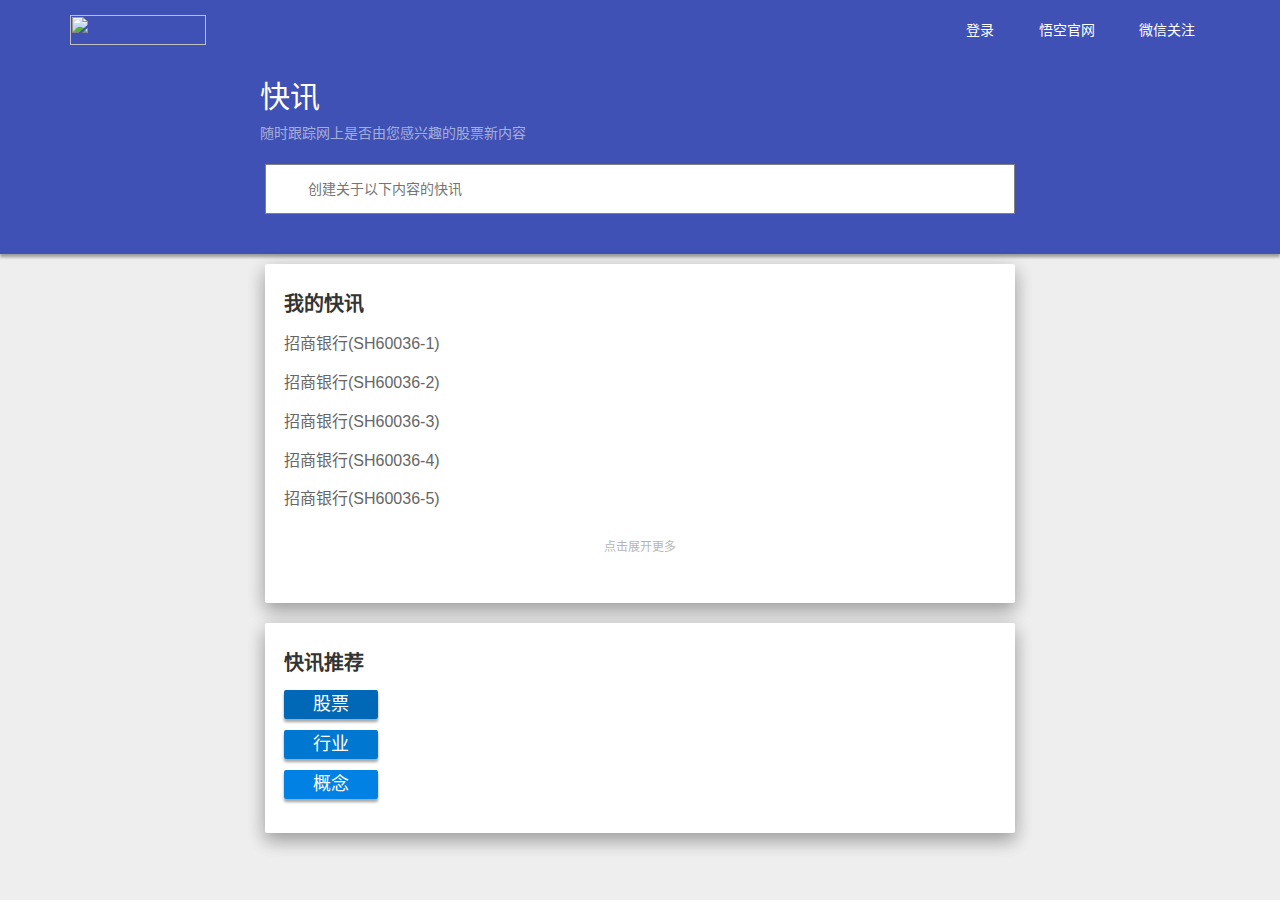
==== commit 011038db: "Merge remote-tracking branch 'origin/master'" ====
--- a/index.html
+++ b/index.html
@@ -16,434 +16,354 @@
     <link rel="stylesheet" href="css/jquery.typeahead.min.css?v=1.0">
 </head>
 <body>
-    <!--头部菜单&搜索框-->
-    <div class="navbar navbar-inverse hidden-print top-pic">
-        <div class="container" style="height: 164px;">
-            <div class="navbar-header">
-                <button type="button" class="navbar-toggle" data-toggle="collapse"
-                        data-target=".navbar-responsive-collapse">
-                    <span class="icon-bar"></span>
-                    <span class="icon-bar"></span>
-                    <span class="icon-bar"></span>
-                </button>
-                <a class="navbar-brand" href="/">
-                    <img src="imgs/logo.png" style="width: 136px; height: 30px;">
+<!--头部菜单&搜索框-->
+<div class="navbar navbar-inverse hidden-print top-pic">
+    <div class="container" style="height: 164px;">
+        <div class="navbar-header">
+            <button type="button" class="navbar-toggle" data-toggle="collapse"
+                    data-target=".navbar-responsive-collapse">
+                <span class="icon-bar"></span>
+                <span class="icon-bar"></span>
+                <span class="icon-bar"></span>
+            </button>
+            <a class="navbar-brand" href="/">
+                <img src="imgs/logo.png" style="width: 136px; height: 30px;">
+            </a>
+        </div>
+        <div class="navbar-collapse collapse navbar-responsive-collapse" id="header-right-icon">
+            <ul class="nav navbar-nav navbar-right">
+                <li><a href="javascript:void(0)"><i class="icon iconfont">&#xe60b;</i>&nbsp;登录</a></li>
+                <li><a href="javascript:void(0)"><i class="icon iconfont">&#xe73b;</i>&nbsp;悟空官网</a></li>
+                <li><a href="javascript:void(0)" id="wechat"> <i class="icon iconfont">&#xe679;</i>&nbsp;微信关注</a></li>
+            </ul>
+        </div>
+        <div class="col-xs-8 col-xs-offset-2" style="padding-left: 0; padding-right: 0;">
+            <h2>快讯</h2>
+            <p class="toptips">
+                随时跟踪网上是否由您感兴趣的股票新内容
+            </p>
+        </div>
+    </div>
+    <div class="col-md-12 search-box">
+        <div class="container">
+            <div class="col-md-8 col-md-offset-2" style="padding-left: 5px; padding-right: 5px">
+                <div class="typeahead-container">
+                    <div class="typeahead-field">
+                        <section id="search">
+                            <label for="search-input">
+                                <i class="icon iconfont">&#xe622;</i>
+                            </label>
+                            <input id="search-input" type="search" placeholder="创建关于以下内容的快讯" autocomplete="off"
+                                   spellcheck="false" autocorrect="off" tabindex="1">
+                        </section>
+                    </div>
+                </div>
+            </div>
+        </div>
+    </div>
+</div>
+<!--提示框-->
+<div class="container hide" id="allTips">
+    <div class="bs-docs-section">
+        <div class="row">
+            <div class="col-md-8 col-md-offset-2">
+                <div class="bs-component">
+                    <div class="alert alert-dismissible">
+                        <button type="button" class="close" data-dismiss="alert">×</button>
+                        <p>这是一堆警告内容</p>
+                        <button type="button" class="btn btn-default" id="testtest">
+                            测试弹出分享按钮
+                        </button>
+                    </div>
+                </div>
+            </div>
+        </div>
+    </div>
+</div>
+<!--主体内容-->
+<div class="container">
+    <!--我的快讯模块-->
+    <div class="bs-docs-section mynews">
+        <div class="row">
+            <div class="col-md-8 col-md-offset-2">
+                <div class="bs-component">
+                    <div class="jumbotron">
+                        <h4 style="font-weight: 600;" id="myNewsCount">我的快讯</h4>
+                        <table id="myNewsHead" class="table">
+                            <tbody>
+                            <tr id="mynews_1">
+                                <td><a>招商银行(SH60036-1)</a></td>
+                                <td class="text-right">
+                                    <i class="fa fa-pencil"></i>
+                                    <i class="fa fa-times"></i>
+                                </td>
+                            </tr>
+                            <tr id="mynews_2">
+                                <td><a>招商银行(SH60036-2)</a></td>
+                                <td class="text-right">
+                                    <i class="fa fa-pencil"></i>
+                                    <i class="fa fa-times"></i>
+                                </td>
+                            </tr>
+                            <tr id="mynews_3">
+                                <td><a>招商银行(SH60036-3)</a></td>
+                                <td class="text-right">
+                                    <i class="fa fa-pencil"></i>
+                                    <i class="fa fa-times"></i>
+                                </td>
+                            </tr>
+                            <tr id="mynews_4">
+                                <td><a>招商银行(SH60036-4)</a></td>
+                                <td class="text-right">
+                                    <i class="fa fa-pencil"></i>
+                                    <i class="fa fa-times"></i>
+                                </td>
+                            </tr>
+                            <tr id="mynews_5">
+                                <td><a>招商银行(SH60036-5)</a></td>
+                                <td class="text-right">
+                                    <i class="fa fa-pencil"></i>
+                                    <i class="fa fa-times"></i>
+                                </td>
+                            </tr>
+                            <tr id="mynews_6" class="hide">
+                                <td><a>招商银行(SH60036-6)</a></td>
+                                <td class="text-right">
+                                    <i class="fa fa-pencil"></i>
+                                    <i class="fa fa-times"></i>
+                                </td>
+                            </tr>
+                            <tr id="mynews_7" class="hide">
+                                <td><a>招商银行(SH60036-7)</a></td>
+                                <td class="text-right">
+                                    <i class="fa fa-pencil"></i>
+                                    <i class="fa fa-times"></i>
+                                </td>
+                            </tr>
+                            <tr id="mynews_8" class="hide">
+                                <td><a>招商银行(SH60036-8)</a></td>
+                                <td class="text-right">
+                                    <i class="fa fa-pencil"></i>
+                                    <i class="fa fa-times"></i>
+                                </td>
+                            </tr>
+                            <tr id="mynews_9" class="hide">
+                                <td><a>招商银行(SH60036-9)</a></td>
+                                <td class="text-right">
+                                    <i class="fa fa-pencil"></i>
+                                    <i class="fa fa-times"></i>
+                                </td>
+                            </tr>
+                            <tr id="mynews_10" class="hide">
+                                <td><a>招商银行(SH60036-10)</a></td>
+                                <td class="text-right">
+                                    <i class="fa fa-pencil"></i>
+                                    <i class="fa fa-times"></i>
+                                </td>
+                            </tr>
+                            </tbody>
+                        </table>
+                        <footer class="text-center show-all-news">
+                            <div id="showMyAll" data-show-all="false">
+                                <div class="text-muted">点击展开更多</div>
+                                <i class="fa fa-angle-down fa-2x"></i>
+                            </div>
+                        </footer>
+                    </div>
+                    <div id="setting-button">
+                        <i class="fa fa-cog" data-toggle="modal" data-target="#complete-dialog"></i>
+                    </div>
+                </div>
+            </div>
+        </div>
+    </div>
+    <!--快讯推荐模块-->
+    <div class="bs-docs-section recommendnews">
+        <div class="row">
+            <div class="col-md-8 col-md-offset-2">
+                <div class="bs-component">
+                    <div class="jumbotron" id="allrecommend">
+                        <h4 style="padding-bottom: 10px; font-weight: 600;">快讯推荐</h4>
+                        <span class="label-head-gp">股票</span>
+                        <div id="gp-container">
+                        </div>
+                        <footer class="text-center">
+                            <div id="rec-gp-all" data-show-all="false" style="display: none;">
+                                <div class="text-muted">点击展开更多</div>
+                                <i class="fa fa-angle-down fa-2x"></i>
+                            </div>
+                        </footer>
+
+                        <span class="label-head-hy">行业</span>
+                        <div id="hy-container">
+                        </div>
+                        <footer class="text-center">
+                            <div id="rec-hy-all" data-show-all="false" style="display: none;">
+                                <div class="text-muted">点击展开更多</div>
+                                <i class="fa fa-angle-down fa-2x"></i>
+                            </div>
+                        </footer>
+
+                        <span class="label-head-gn">概念</span>
+                        <div id="gn-container">
+                        </div>
+                        <footer class="text-center">
+                            <div id="rec-gn-all" data-show-all="false" style="display: none;">
+                                <div class="text-muted">点击展开更多</div>
+                                <i class="fa fa-angle-down fa-2x"></i>
+                            </div>
+                        </footer>
+                    </div>
+                </div>
+            </div>
+        </div>
+    </div>
+
+    <!--创建快讯以及设置接收模块-->
+    <div class="bs-docs-section settingnews hide">
+        <div class="row">
+            <div class="col-md-8 col-md-offset-2">
+                <div class="bs-component">
+                    <div class="jumbotron">
+                        <h5 style="padding-bottom: 10px; font-weight: 600;">将为您“flaght@gmail.com”创建每天早上09:00的快讯</h5>
+                        <a class="btn btn-raised btn-info" href="javascript:void(0)" style="background-color: #0068b7;">创建快讯</a>
+                        <a class="show-my-setting" href="javascript:void(0)" style="margin-left: 40px;">显示选项</a>
+                    </div>
+                </div>
+            </div>
+        </div>
+    </div>
+    <!--快讯列表模块-->
+    <div class="bs-docs-section newsinfo hide">
+        <div class="row">
+            <div class="col-md-8 col-md-offset-2">
+                <div class="bs-component">
+                    <div class="jumbotron" id="showInfos">
+                    </div>
+                </div>
+            </div>
+        </div>
+    </div>
+</div>
+
+<!--设置资讯-弹出框-->
+<div id="complete-dialog" class="modal fade" tabindex="-1">
+    <div class="modal-dialog modal-lsm">
+        <div class="modal-content">
+            <div class="modal-header">
+                <button type="button" class="close" data-dismiss="modal" aria-hidden="true">&times;</button>
+                <h4 class="modal-title">订阅设置</h4>
+            </div>
+            <div class="modal-body">
+                <div id="settings" class="row">
+                    <div class="col-xs-12">
+                        <div class="checkbox">
+                            <label>
+                                <input id="cbReceiveTime" type="checkbox"> &nbsp;&nbsp;接收时间
+                            </label>
+                        </div>
+                        <p class="text-muted">选择接收快讯的时间</p>
+                        <div class="form-group hide" id="receiveBox">
+                            <label for="startTime" class="col-md-3 control-label">开始时间</label>
+                            <div class="col-md-9">
+                                <select id="startTime" class="form-control"></select>
+                            </div>
+                            <label for="endTime" class="col-md-3 control-label">结束时间</label>
+                            <div class="col-md-9">
+                                <select id="endTime" class="form-control"></select>
+                            </div>
+                        </div>
+                    </div>
+                    <div class="col-xs-12">
+                        <hr>
+                    </div>
+                    <div class="col-xs-12">
+                        <div class="checkbox">
+                            <label>
+                                <input id="cbSummary" type="checkbox"> &nbsp;&nbsp;接收摘要
+                            </label>
+                        </div>
+                        <p class="text-muted">在一封电子邮件中囊括所有查询通知</p>
+                        <div class="form-group hide" id="summaryBox">
+                            <label for="receiveTimes" class="col-md-3 control-label">接收频次</label>
+                            <div class="col-md-9">
+                                <select id="receiveTimes" class="form-control">
+                                    <option value="1">实时</option>
+                                    <option value="2">每半小时一次</option>
+                                    <option value="3">每小时一次</option>
+                                    <option value="4">每两小时一次</option>
+                                    <option value="0">自定义</option>
+                                </select>
+                            </div>
+                        </div>
+                        <div class="form-group hide" id="userDefineBox">
+                            <div class="col-md-9 col-md-offset-3">
+                                <input class="form-control" type="number" min="0" max="96"  id="userDefineTimes"
+                                       placeholder="自定义接收频次(小时/次)">
+                            </div>
+                        </div>
+                    </div>
+                </div>
+            </div>
+            <div class="modal-footer">
+                <a class="btn btn-danger" data-dismiss="modal">
+                    <span>取消</span>
                 </a>
-            </div>
-            <div class="navbar-collapse collapse navbar-responsive-collapse" id="header-right-icon">
-                <ul class="nav navbar-nav navbar-right">
-                    <li><a href="javascript:void(0)"><i class="icon iconfont">&#xe60b;</i>&nbsp;登录</a></li>
-                    <li><a href="javascript:void(0)"><i class="icon iconfont">&#xe73b;</i>&nbsp;悟空官网</a></li>
-                    <li><a href="javascript:void(0)" id="wechat"> <i class="icon iconfont">&#xe679;</i>&nbsp;微信关注</a></li>
+                <a class="btn btn-info" id="settingOk">
+                    <span>确定</span>
+                </a>
+            </div>
+        </div>
+    </div>
+</div>
+<!--微信二维码弹出框-->
+<div id="wechat-dialog" class="modal fade" tabindex="-1">
+    <div class="modal-dialog modal-sm">
+        <div class="modal-content">
+            <div class="modal-header">
+                <button type="button" class="close" data-dismiss="modal" aria-hidden="true">&times;</button>
+                <h4 class="modal-title">微信关注</h4>
+            </div>
+            <div class="modal-body text-center">
+                <img src="imgs/qrcode.png">
+            </div>
+        </div>
+    </div>
+</div>
+<!--登录&&注册-弹框-->
+<div id="login-dialog" class="modal fade" tabindex="-1">
+    <div class="modal-dialog modal-lsm">
+        <div class="modal-content">
+            <div class="modal-body">
+                <ul id="myTabs" class="nav nav-tabs" role="tablist">
+                    <li role="presentation" class="active"><a href="#home" id="home-tab" role="tab" data-toggle="tab" aria-controls="home" aria-expanded="true">Home</a></li>
+                    <li role="presentation" class=""><a href="#profile" role="tab" id="profile-tab" data-toggle="tab" aria-controls="profile" aria-expanded="false">Profile</a></li>
+                    <li role="presentation" class="dropdown">
+                        <a href="#" id="myTabDrop1" class="dropdown-toggle" data-toggle="dropdown" aria-controls="myTabDrop1-contents" aria-expanded="false">Dropdown <span class="caret"></span></a>
+                        <ul class="dropdown-menu" aria-labelledby="myTabDrop1" id="myTabDrop1-contents">
+                            <li><a href="#dropdown1" role="tab" id="dropdown1-tab" data-toggle="tab" aria-controls="dropdown1">@fat</a></li>
+                            <li><a href="#dropdown2" role="tab" id="dropdown2-tab" data-toggle="tab" aria-controls="dropdown2">@mdo</a></li>
+                        </ul>
+                    </li>
                 </ul>
-            </div>
-            <div class="col-xs-8 col-xs-offset-2" style="padding-left: 0; padding-right: 0;">
-                <h2>快讯</h2>
-                <p class="toptips">
-                    随时跟踪网上是否由您感兴趣的股票新内容
-                </p>
-            </div>
-        </div>
-        <div class="col-md-12 search-box">
-            <div class="container">
-                <div class="col-md-8 col-md-offset-2" style="padding-left: 5px; padding-right: 5px">
-                    <div class="typeahead-container">
-                        <div class="typeahead-field">
-                            <section id="search">
-                                <label for="search-input">
-                                    <i class="icon iconfont">&#xe622;</i>
-                                </label>
-                                <input id="search-input" type="search" placeholder="创建关于以下内容的快讯" autocomplete="off"
-                                       spellcheck="false" autocorrect="off" tabindex="1">
-                            </section>
-                        </div>
-                    </div>
-                </div>
-            </div>
-        </div>
-    </div>
-    <!--提示框-->
-    <div class="container" id="allTips">
-        <div class="bs-docs-section">
-            <div class="row">
-                <div class="col-md-8 col-md-offset-2">
-                    <div class="bs-component">
-                        <div class="alert alert-dismissible">
-                            <button type="button" class="close" data-dismiss="alert">×</button>
-                            <p>这是一堆警告内容</p>
-                            <button type="button" class="btn btn-default" id="testtest">
-                               测试弹出分享按钮
-                            </button>
-                        </div>
-                    </div>
-                </div>
-            </div>
-        </div>
-    </div>
-    <!--主体内容-->
-    <div class="container">
-        <!--我的快讯模块-->
-        <div class="bs-docs-section mynews">
-            <div class="row">
-                <div class="col-md-8 col-md-offset-2">
-                    <div class="bs-component">
-                        <div class="jumbotron">
-                            <h4 style="font-weight: 600;" id="myNewsCount">我的快讯</h4>
-                            <table id="myNewsHead" class="table">
-                                <tbody>
-                                    <tr id="mynews_1">
-                                        <td><a>招商银行(SH60036-1)</a></td>
-                                        <td class="text-right">
-                                            <i class="fa fa-pencil"></i>
-                                            <i class="fa fa-times"></i>
-                                        </td>
-                                    </tr>
-                                    <tr id="mynews_2">
-                                        <td><a>招商银行(SH60036-2)</a></td>
-                                        <td class="text-right">
-                                            <i class="fa fa-pencil"></i>
-                                            <i class="fa fa-times"></i>
-                                        </td>
-                                    </tr>
-                                    <tr id="mynews_3">
-                                        <td><a>招商银行(SH60036-3)</a></td>
-                                        <td class="text-right">
-                                            <i class="fa fa-pencil"></i>
-                                            <i class="fa fa-times"></i>
-                                        </td>
-                                    </tr>
-                                    <tr id="mynews_4">
-                                        <td><a>招商银行(SH60036-4)</a></td>
-                                        <td class="text-right">
-                                            <i class="fa fa-pencil"></i>
-                                            <i class="fa fa-times"></i>
-                                        </td>
-                                    </tr>
-                                    <tr id="mynews_5">
-                                        <td><a>招商银行(SH60036-5)</a></td>
-                                        <td class="text-right">
-                                            <i class="fa fa-pencil"></i>
-                                            <i class="fa fa-times"></i>
-                                        </td>
-                                    </tr>
-                                    <tr id="mynews_6" class="hide">
-                                        <td><a>招商银行(SH60036-6)</a></td>
-                                        <td class="text-right">
-                                            <i class="fa fa-pencil"></i>
-                                            <i class="fa fa-times"></i>
-                                        </td>
-                                    </tr>
-                                    <tr id="mynews_7" class="hide">
-                                        <td><a>招商银行(SH60036-7)</a></td>
-                                        <td class="text-right">
-                                            <i class="fa fa-pencil"></i>
-                                            <i class="fa fa-times"></i>
-                                        </td>
-                                    </tr>
-                                    <tr id="mynews_8" class="hide">
-                                        <td><a>招商银行(SH60036-8)</a></td>
-                                        <td class="text-right">
-                                            <i class="fa fa-pencil"></i>
-                                            <i class="fa fa-times"></i>
-                                        </td>
-                                    </tr>
-                                    <tr id="mynews_9" class="hide">
-                                        <td><a>招商银行(SH60036-9)</a></td>
-                                        <td class="text-right">
-                                            <i class="fa fa-pencil"></i>
-                                            <i class="fa fa-times"></i>
-                                        </td>
-                                    </tr>
-                                    <tr id="mynews_10" class="hide">
-                                        <td><a>招商银行(SH60036-10)</a></td>
-                                        <td class="text-right">
-                                            <i class="fa fa-pencil"></i>
-                                            <i class="fa fa-times"></i>
-                                        </td>
-                                    </tr>
-                                </tbody>
-                            </table>
-                            <footer class="text-center show-all-news">
-                                <div id="showMyAll" data-show-all="false">
-                                    <div class="text-muted">点击展开更多</div>
-                                    <i class="fa fa-angle-down fa-2x"></i>
-                                </div>
-                            </footer>
-                        </div>
-                        <div id="setting-button">
-                            <i class="fa fa-cog" data-toggle="modal" data-target="#complete-dialog"></i>
-                        </div>
-                    </div>
-                </div>
-            </div>
-        </div>
-        <!--快讯推荐模块-->
-        <div class="bs-docs-section recommendnews">
-            <div class="row">
-                <div class="col-md-8 col-md-offset-2">
-                    <div class="bs-component">
-                        <div class="jumbotron" id="allrecommend">
-                            <h4 style="padding-bottom: 10px; font-weight: 600;">快讯推荐</h4>
-                            <span class="label-head-gp">股票</span>
-                            <div class="container">
-                                <div class="col-md-6">
-                                    <table class="table table-hover">
-                                        <tr>
-                                            <td><img src="imgs/dx.png"></td>
-                                            <td>招商银行</td>
-                                            <td><i class="fa fa-plus"></i></td>
-                                        </tr>
-                                        <tr>
-                                            <td><img src="imgs/dx.png"></td>
-                                            <td>招商银行</td>
-                                            <td><i class="fa fa-plus"></i></td>
-                                        </tr>
-                                        <tr>
-                                            <td><img src="imgs/dx.png"></td>
-                                            <td>招商银行</td>
-                                            <td><i class="fa fa-plus"></i></td>
-                                        </tr>
-                                    </table>
-                                </div>
-                                <div class="col-md-6">
-                                    <table class="table table-hover">
-                                        <tr>
-                                            <td><img src="imgs/dx.png"></td>
-                                            <td>招商银行</td>
-                                            <td><i class="fa fa-plus"></i></td>
-                                        </tr>
-                                        <tr>
-                                            <td><img src="imgs/dx.png"></td>
-                                            <td>招商银行</td>
-                                            <td><i class="fa fa-plus"></i></td>
-                                        </tr>
-                                        <tr>
-                                            <td><img src="imgs/dx.png"></td>
-                                            <td>招商银行</td>
-                                            <td><i class="fa fa-plus"></i></td>
-                                        </tr>
-                                    </table>
-                                </div>
-                            </div>
-                            <footer class="text-center">
-                                <div id="rec-gp-all" data-show-all="false">
-                                    <div class="text-muted">点击展开更多</div>
-                                    <i class="fa fa-angle-down fa-2x"></i>
-                                </div>
-                            </footer>
-
-                            <span class="label-head-hy">行业</span>
-                            <div class="container">
-                                <div class="col-md-6">
-                                    <table class="table table-hover">
-                                        <tr>
-                                            <td><img src="imgs/dx.png"></td>
-                                            <td>招商银行</td>
-                                            <td><i class="fa fa-plus"></i></td>
-                                        </tr>
-                                        <tr>
-                                            <td><img src="imgs/dx.png"></td>
-                                            <td>招商银行</td>
-                                            <td><i class="fa fa-plus"></i></td>
-                                        </tr>
-                                        <tr>
-                                            <td><img src="imgs/dx.png"></td>
-                                            <td>招商银行</td>
-                                            <td><i class="fa fa-plus"></i></td>
-                                        </tr>
-                                    </table>
-                                </div>
-                                <div class="col-md-6">
-                                    <table class="table table-hover">
-                                        <tr>
-                                            <td><img src="imgs/dx.png"></td>
-                                            <td>招商银行</td>
-                                            <td><i class="fa fa-plus"></i></td>
-                                        </tr>
-                                        <tr>
-                                            <td><img src="imgs/dx.png"></td>
-                                            <td>招商银行</td>
-                                            <td><i class="fa fa-plus"></i></td>
-                                        </tr>
-                                        <tr>
-                                            <td><img src="imgs/dx.png"></td>
-                                            <td>招商银行</td>
-                                            <td><i class="fa fa-plus"></i></td>
-                                        </tr>
-                                    </table>
-                                </div>
-                            </div>
-                            <footer class="text-center">
-                                <div id="rec-hy-all" data-show-all="false">
-                                    <div class="text-muted" data-show-all="false">点击展开更多</div>
-                                    <i class="fa fa-angle-down fa-2x"></i>
-                                </div>
-                            </footer>
-
-                            <span class="label-head-gn">概念</span>
-                            <div class="container">
-                                <div class="col-md-6">
-                                    <table class="table table-hover">
-                                        <tr>
-                                            <td><img src="imgs/dx.png"></td>
-                                            <td>招商银行</td>
-                                            <td><i class="fa fa-plus"></i></td>
-                                        </tr>
-                                        <tr>
-                                            <td><img src="imgs/dx.png"></td>
-                                            <td>招商银行</td>
-                                            <td><i class="fa fa-plus"></i></td>
-                                        </tr>
-                                        <tr>
-                                            <td><img src="imgs/dx.png"></td>
-                                            <td>招商银行</td>
-                                            <td><i class="fa fa-plus"></i></td>
-                                        </tr>
-                                    </table>
-                                </div>
-                                <div class="col-md-6">
-                                    <table class="table table-hover">
-                                        <tr>
-                                            <td><img src="imgs/dx.png"></td>
-                                            <td>招商银行</td>
-                                            <td><i class="fa fa-plus"></i></td>
-                                        </tr>
-                                        <tr>
-                                            <td><img src="imgs/dx.png"></td>
-                                            <td>招商银行</td>
-                                            <td><i class="fa fa-plus"></i></td>
-                                        </tr>
-                                        <tr>
-                                            <td><img src="imgs/dx.png"></td>
-                                            <td>招商银行</td>
-                                            <td><i class="fa fa-plus"></i></td>
-                                        </tr>
-                                    </table>
-                                </div>
-                            </div>
-                            <footer class="text-center">
-                                <div id="rec-gn-all" data-show-all="false">
-                                    <div class="text-muted">点击展开更多</div>
-                                    <i class="fa fa-angle-down fa-2x"></i>
-                                </div>
-                            </footer>
-                        </div>
-                    </div>
-                </div>
-            </div>
-        </div>
-
-        <!--创建快讯以及设置接收模块-->
-        <div class="bs-docs-section settingnews hide">
-            <div class="row">
-                <div class="col-md-8 col-md-offset-2">
-                    <div class="bs-component">
-                        <div class="jumbotron">
-                            <h5 style="padding-bottom: 10px; font-weight: 600;">将为您“flaght@gmail.com”创建每天早上09:00的快讯</h5>
-                            <a class="btn btn-raised btn-info" href="javascript:void(0)" style="background-color: #0068b7;">创建快讯</a>
-                            <a class="show-my-setting" href="javascript:void(0)" style="margin-left: 40px;">显示选项</a>
-                        </div>
-                    </div>
-                </div>
-            </div>
-        </div>
-        <!--快讯列表模块-->
-        <div class="bs-docs-section newsinfo hide">
-            <div class="row">
-                <div class="col-md-8 col-md-offset-2">
-                    <div class="bs-component">
-                        <div class="jumbotron" id="showInfos">
-                        </div>
-                    </div>
-                </div>
-            </div>
-        </div>
-    </div>
-
-    <!--设置资讯-弹出框-->
-    <div id="complete-dialog" class="modal fade" tabindex="-1">
-        <div class="modal-dialog modal-lsm">
-            <div class="modal-content">
-                <div class="modal-header">
-                    <button type="button" class="close" data-dismiss="modal" aria-hidden="true">&times;</button>
-                    <h4 class="modal-title">订阅设置</h4>
-                </div>
-                <div class="modal-body">
-                    <div id="settings" class="row">
-                        <div class="col-xs-12">
-                            <div class="checkbox">
-                                <label>
-                                    <input id="cbReceiveTime" type="checkbox"> &nbsp;&nbsp;接收时间
-                                </label>
-                            </div>
-                            <p class="text-muted">选择接收快讯的时间</p>
-                            <div class="form-group hide" id="receiveBox">
-                                <label for="startTime" class="col-md-3 control-label">开始时间</label>
-                                <div class="col-md-9">
-                                    <select id="startTime" class="form-control"></select>
-                                </div>
-                                <label for="endTime" class="col-md-3 control-label">结束时间</label>
-                                <div class="col-md-9">
-                                    <select id="endTime" class="form-control"></select>
-                                </div>
-                            </div>
-                        </div>
-                        <div class="col-xs-12">
-                            <hr>
-                        </div>
-                        <div class="col-xs-12">
-                            <div class="checkbox">
-                                <label>
-                                    <input id="cbSummary" type="checkbox"> &nbsp;&nbsp;接收摘要
-                                </label>
-                            </div>
-                            <p class="text-muted">在一封电子邮件中囊括所有查询通知</p>
-                            <div class="form-group hide" id="summaryBox">
-                                <label for="receiveTimes" class="col-md-3 control-label">接收频次</label>
-                                <div class="col-md-9">
-                                    <select id="receiveTimes" class="form-control">
-                                        <option value="1">实时</option>
-                                        <option value="2">每半小时一次</option>
-                                        <option value="3">每小时一次</option>
-                                        <option value="4">每两小时一次</option>
-                                        <option value="0">自定义</option>
-                                    </select>
-                                </div>
-                            </div>
-                            <div class="form-group hide" id="userDefineBox">
-                                <div class="col-md-9 col-md-offset-3">
-                                    <input type="number" min="0" class="form-control" id="userDefineTimes"
-                                           placeholder="自定义接收频次(小时/次)">
-                                </div>
-                            </div>
-                        </div>
-                    </div>
-                </div>
-                <div class="modal-footer">
-                    <a class="btn btn-danger" data-dismiss="modal">
-                        <span>取消</span>
-                    </a>
-                    <a class="btn btn-info" id="settingOk">
-                        <span>确定</span>
-                    </a>
-                </div>
-            </div>
-        </div>
-    </div>
-    <!--微信二维码弹出框-->
-    <div id="wechat-dialog" class="modal fade" tabindex="-1">
-        <div class="modal-dialog modal-sm">
-            <div class="modal-content">
-                <div class="modal-header">
-                    <button type="button" class="close" data-dismiss="modal" aria-hidden="true">&times;</button>
-                    <h4 class="modal-title">微信关注</h4>
-                </div>
-                <div class="modal-body text-center">
-                    <img src="imgs/qrcode.png">
-                </div>
-            </div>
-        </div>
-    </div>
+                <div id="myTabContent" class="tab-content">
+                    <div role="tabpanel" class="tab-pane fade active in" id="home" aria-labelledby="home-tab">
+                        <p>Raw denim you probably haven't heard of them jean shorts Austin. Nesciunt tofu stumptown aliqua, retro synth master cleanse. Mustache cliche tempor, williamsburg carles vegan helvetica. Reprehenderit butcher retro keffiyeh dreamcatcher synth. Cosby sweater eu banh mi, qui irure terry richardson ex squid. Aliquip placeat salvia cillum iphone. Seitan aliquip quis cardigan american apparel, butcher voluptate nisi qui.</p>
+                    </div>
+                    <div role="tabpanel" class="tab-pane fade" id="profile" aria-labelledby="profile-tab">
+                        <p>Food truck fixie locavore, accusamus mcsweeney's marfa nulla single-origin coffee squid. Exercitation +1 labore velit, blog sartorial PBR leggings next level wes anderson artisan four loko farm-to-table craft beer twee. Qui photo booth letterpress, commodo enim craft beer mlkshk aliquip jean shorts ullamco ad vinyl cillum PBR. Homo nostrud organic, assumenda labore aesthetic magna delectus mollit. Keytar helvetica VHS salvia yr, vero magna velit sapiente labore stumptown. Vegan fanny pack odio cillum wes anderson 8-bit, sustainable jean shorts beard ut DIY ethical culpa terry richardson biodiesel. Art party scenester stumptown, tumblr butcher vero sint qui sapiente accusamus tattooed echo park.</p>
+                    </div>
+                    <div role="tabpanel" class="tab-pane fade" id="dropdown1" aria-labelledby="dropdown1-tab">
+                        <p>Etsy mixtape wayfarers, ethical wes anderson tofu before they sold out mcsweeney's organic lomo retro fanny pack lo-fi farm-to-table readymade. Messenger bag gentrify pitchfork tattooed craft beer, iphone skateboard locavore carles etsy salvia banksy hoodie helvetica. DIY synth PBR banksy irony. Leggings gentrify squid 8-bit cred pitchfork. Williamsburg banh mi whatever gluten-free, carles pitchfork biodiesel fixie etsy retro mlkshk vice blog. Scenester cred you probably haven't heard of them, vinyl craft beer blog stumptown. Pitchfork sustainable tofu synth chambray yr.</p>
+                    </div>
+                    <div role="tabpanel" class="tab-pane fade" id="dropdown2" aria-labelledby="dropdown2-tab">
+                        <p>Trust fund seitan letterpress, keytar raw denim keffiyeh etsy art party before they sold out master cleanse gluten-free squid scenester freegan cosby sweater. Fanny pack portland seitan DIY, art party locavore wolf cliche high life echo park Austin. Cred vinyl keffiyeh DIY salvia PBR, banh mi before they sold out farm-to-table VHS viral locavore cosby sweater. Lomo wolf viral, mustache readymade thundercats keffiyeh craft beer marfa ethical. Wolf salvia freegan, sartorial keffiyeh echo park vegan.</p>
+                    </div>
+                </div>
+            </div>
+        </div>
+    </div>
+</div>
 </body>
 </html>
 <script src="js/jquery-1.10.2.min.js?v=1.0"></script>
@@ -456,8 +376,14 @@
 <script src="js/stickUp.min.js?v=1.0"></script>
 <script src="js/jindowin-index.min.js?v=1.0"></script>
 <script>
-    jQuery(function($) {
-        $(document).ready( function() {
+    jQuery(function ($) {
+        $.material.init();
+        jindowin.getIndexStock();
+        jindowin.getIndexIndustry();
+        jindowin.getIndexSection();
+        jindowin.initSelectTimes();
+        jindowin.getMyNewsCount();
+        $(document).ready(function () {
             $('.search-box').stickUp({
                 marginTop: 'auto'
             });
--- a/css/style.min.css
+++ b/css/style.min.css
@@ -1 +1 @@
-i{cursor:pointer;color:lightgray}.top-pic{background:url("../imgs/top-pic.png")}.navbar-right i{color:#FFF}footer>div{cursor:pointer;color:lightgray}#myNewsHead>tbody>tr>td{border:0;font-size:16px;color:#666;font-weight:400}#myNewsHead>tbody>tr>td:first-child{padding-left:0}#myNewsHead>tbody>tr>td>i{padding-left:25px}#myNewsHead>tbody>tr>td>i:last-child:hover{color:#ff5722}#myNewsHead>tbody>tr>td>i:first-child:hover{color:#03a9f4}#myNewsHead a{text-decoration:none;color:#666;cursor:pointer}.label-head-gp,.label-head-hy,.label-head-gn{display:inline;padding:.2em 1.6em .3em;font-size:18px;font-weight:400;line-height:1;color:#fff;text-align:center;white-space:nowrap;vertical-align:baseline;border-radius:.25em;-webkit-box-shadow:0 3px 3px 0 rgba(0,0,0,0.2),0 3px 3px 0 rgba(0,0,0,0.19);box-shadow:0 3px 3px 0 rgba(0,0,0,0.2),0 3px 3px 0 rgba(0,0,0,0.19);border-radius:2px;border:0}.label-head-gp{background-color:#0068b7}.label-head-hy{background-color:#0077d1}.label-head-gn{background-color:#0081e3}.jumbotron>.container{margin-top:15px}#allrecommend table{margin-bottom:0}#allrecommend footer{margin-top:20px}#allrecommend table tr{min-width:220px}#allrecommend table tr td:first-child{width:5%}#allrecommend table tr td:last-child{text-align:right}#allrecommend table tr td:last-child>i:hover{color:gray}#allrecommend table>thead>tr>th,#allrecommend table>tbody>tr>th,#allrecommend table>tfoot>tr>th,#allrecommend table>thead>tr>td,#allrecommend table>tbody>tr>td,#allrecommend table>tfoot>tr>td{padding:17px;line-height:1.42857143;vertical-align:top;border-top:1px solid #ddd;cursor:pointer;color:#666;font-size:14px;border-top:1px solid #eee}#search{position:relative;font-size:18px;margin:-20px auto 0}#search label{position:absolute}#search-input{font-size:14px;border:1px solid gray;color:#727272;height:50px;width:100%;font-weight:400;margin-bottom:20px}#search label:first-child{margin-top:9px;margin-left:9px}#search i:first-child{color:#0f0f0f;padding-left:5px}#search #search-input,#search .hint{padding-left:43px;padding-right:43px}#search .hint{color:#FFF}#search #search-clear{text-decoration:none;position:absolute;right:18px;top:58px;color:#b3b3b3}#search #search-clear:hover{color:#8f8f8f}#search-results em{font-style:normal;text-decoration:underline}#setting-button{position:absolute;top:35px;right:0;font-weight:bold;padding:5px 42px}#setting-button>i:hover{color:#03a}.toptips{color:rgba(255,255,255,0.54)}.search-box{background:url("../imgs/top-pic-search.png");z-index:999;-webkit-box-shadow:0 3px 3px 0 rgba(0,0,0,0.2),0 3px 3px 0 rgba(0,0,0,0.19);box-shadow:0 3px 3px 0 rgba(0,0,0,0.2),0 3px 3px 0 rgba(0,0,0,0.19);padding:0;width:100%}.search-box label{color:#05a;font-size:14px}.search-box .typeahead-container{height:90px;padding-top:20px;z-index:99}#settings .form-group,.form-control{margin:0}#settings hr{margin:5px 0 5px 0}#settings input{font-size:small}.right-btn{position:absolute;top:20px;right:0;font-weight:bold;padding:5px 42px}.right-btn a{margin-right:10px}.right-btn label{padding-right:10px;font-size:12px}.hot-stock{padding-left:0;padding-right:0}.hot-stock div[class='panel panel-default']{border-left:1px dashed #b5b5b5;border-right:1px dashed #b5b5b5;border-bottom:1px dashed #b5b5b5;text-align:center}.hot-stock div[class='panel panel-default'] .panel-heading{background-color:#f0f4fa;border-top:2px solid #2856b6;border-radius:0;text-align:center}.hot-stock table{font-size:12px;margin:5px 0 5px 0;color:#666}.hot-stock table tr td{padding:5px 0 5px 0;border:0}.hy-hotstock,.gp-hotstock,.hy-xw,.gp-xw h4{color:#767676}.gp-hotstock table>tbody>tr>td{border:0}.list-news-top h4{color:#545454;font-family:"黑体","microsoft yahei",sans-serif}.list-news-content p{font-size:14px;color:#545454;text-align:justify;font-family:"黑体","microsoft yahei",sans-serif;margin-bottom:0}.list-news-pic{padding-left:0;padding-right:0}.list-news-pic img{width:180px;height:160px}.list-news-bottom div:first-child{padding-top:10px;padding-left:0}.list-news-bottom label:first-child{font-size:12px;color:#aaa;font-family:"黑体","microsoft yahei",sans-serif}.list-news-bottom label:last-child i{padding-left:20px}.list-news-bottom label i:first-child{color:#f44336}.list-news-bottom label i:nth-of-type(2){color:#009688}.list-news-bottom label i:last-child{color:#3890eb}.allshare i{font-size:22px;padding:0 5px 0 5px}.allshare i:first-child{color:#7bc549}.allshare i:nth-of-type(2){color:#ff763b}.allshare i:last-child{color:#56b6e7}@media(max-width:768px){.hy-news-pic{display:none}}+i{cursor:pointer;color:lightgray}.top-pic{background:url("../imgs/top-pic.png")}.navbar-right i{color:#FFF}footer>div{cursor:pointer;color:lightgray}#myNewsHead>tbody>tr>td{border:0;font-size:16px;color:#666;font-weight:400}#myNewsHead>tbody>tr>td:first-child{padding-left:0}#myNewsHead>tbody>tr>td>i{padding-left:25px}#myNewsHead>tbody>tr>td>i:last-child:hover{color:#ff5722}#myNewsHead>tbody>tr>td>i:first-child:hover{color:#03a9f4}#myNewsHead a{text-decoration:none;color:#666;cursor:pointer}#gp-container,#hy-container,#gn-container{margin-top:15px}.label-head-gp,.label-head-hy,.label-head-gn{display:inline;padding:.2em 1.6em .3em;font-size:18px;font-weight:400;line-height:1;color:#fff;text-align:center;white-space:nowrap;vertical-align:baseline;border-radius:.25em;-webkit-box-shadow:0 3px 3px 0 rgba(0,0,0,0.2),0 3px 3px 0 rgba(0,0,0,0.19);box-shadow:0 3px 3px 0 rgba(0,0,0,0.2),0 3px 3px 0 rgba(0,0,0,0.19);border-radius:2px;border:0}.label-head-gp{background-color:#0068b7}.label-head-hy{background-color:#0077d1}.label-head-gn{background-color:#0081e3}#allrecommend table{margin-bottom:0;border-collapse:collapse}#allrecommend footer{margin-top:20px}#allrecommend table tr{min-width:220px}#allrecommend table tr td:first-child{width:5%}#allrecommend table tr td:last-child{text-align:right}#allrecommend table tr td:last-child i:hover{color:gray}#allrecommend table>thead>tr>th,#allrecommend table>tbody>tr>th,#allrecommend table>tfoot>tr>th,#allrecommend table>thead>tr>td,#allrecommend table>tbody>tr>td,#allrecommend table>tfoot>tr>td{padding:17px;line-height:1.42857143;vertical-align:top;cursor:pointer;color:#666;font-size:14px;border-top:0 solid #eee}#search{position:relative;font-size:18px;margin:-20px auto 0}#search label{position:absolute}#search-input{font-size:14px;border:1px solid gray;color:#727272;height:50px;width:100%;font-weight:400;margin-bottom:20px}#search label:first-child{margin-top:9px;margin-left:9px}#search i:first-child{color:#0f0f0f;padding-left:5px}#search #search-input,#search .hint{padding-left:42px;padding-right:43px}#search .hint{color:#FFF}#search #search-clear{text-decoration:none;position:absolute;right:18px;top:58px;color:#b3b3b3}#search #search-clear:hover{color:#8f8f8f}#search-results em{font-style:normal;text-decoration:underline}.search-box{background:url("../imgs/top-pic-search.png");z-index:999;-webkit-box-shadow:0 3px 3px 0 rgba(0,0,0,0.2),0 3px 3px 0 rgba(0,0,0,0.19);box-shadow:0 3px 3px 0 rgba(0,0,0,0.2),0 3px 3px 0 rgba(0,0,0,0.19);padding:0;width:100%}.search-box label{color:#05a;font-size:14px}.search-box .typeahead-container{height:90px;padding-top:20px;z-index:99}#setting-button{position:absolute;top:35px;right:0;font-weight:bold;padding:5px 42px}#setting-button>i:hover{color:#03a}.toptips{color:rgba(255,255,255,0.54)}#settings .form-group,.form-control{margin:0}#settings hr{margin:5px 0 5px 0}#settings input{font-size:small}.right-btn{position:absolute;top:20px;right:0;font-weight:bold;padding:5px 42px}.right-btn a{margin-right:10px}.right-btn label{padding-right:10px;font-size:12px}.hot-stock{padding-left:0;padding-right:0}.hot-stock div[class='panel panel-default']{border-left:1px dashed #b5b5b5;border-right:1px dashed #b5b5b5;border-bottom:1px dashed #b5b5b5;text-align:center}.hot-stock div[class='panel panel-default'] .panel-heading{background-color:#f0f4fa;border-top:2px solid #2856b6;border-radius:0;text-align:center}.hot-stock table{font-size:12px;margin:5px 0 5px 0;color:#666}.hot-stock table tr td{padding:5px 0 5px 0;border:0}.hy-hotstock,.gp-hotstock,.hy-xw,.gp-xw h4{color:#767676}.gp-hotstock table>tbody>tr>td{border:0}.list-news-top h4{color:#545454;font-family:"黑体","microsoft yahei",sans-serif}.list-news-content p{font-size:14px;color:#545454;text-align:justify;font-family:"黑体","microsoft yahei",sans-serif;margin-bottom:0}.list-news-pic{padding-left:0;padding-right:0}.list-news-pic img{width:180px;height:160px}.list-news-bottom div:first-child{padding-top:10px;padding-left:0}.list-news-bottom label:first-child{font-size:12px;color:#aaa;font-family:"黑体","microsoft yahei",sans-serif}.list-news-bottom label:last-child i{padding-left:20px}.list-news-bottom label i:first-child{color:#f44336}.list-news-bottom label i:nth-of-type(2){color:#009688}.list-news-bottom label i:last-child{color:#3890eb}.allshare i{font-size:22px;padding:0 5px 0 5px}.allshare i:first-child{color:#7bc549}.allshare i:nth-of-type(2){color:#ff763b}.allshare i:last-child{color:#56b6e7}@media(max-width:768px){.list-news-pic{display:none}}#myTabs{background:#fafbfc;height:70px;text-align:center}#myTabs>li{float:left;font-size:18px;margin:0 45px 0 45px;width:160px;cursor:pointer;color:#3a3a3a;height:70px;padding-top:30px}#myTabs>li:active{border-bottom:2px solid #3d82f0}#myTabs>li.active{border-bottom:2px solid #3d82f0}#myTabContent{padding:20px 70px 0 70px}#myTabContent .form-group{margin:8px 0 0 0;padding-bottom:0}#myTabContent .form-group:last-child{margin-bottom:30px}#myTabContent .check{height:14px;width:14px}#myTabContent .check:before{margin-top:-7px;margin-left:4px}#myTabContent .checkbox:before{height:14px;width:14px}#myTabContent .checkbox-material:before{height:14px;width:14px}#myTabContent i{color:#aaa}#btn-login,#btn-register{width:100%;background-color:#3d82f0;color:#fff}